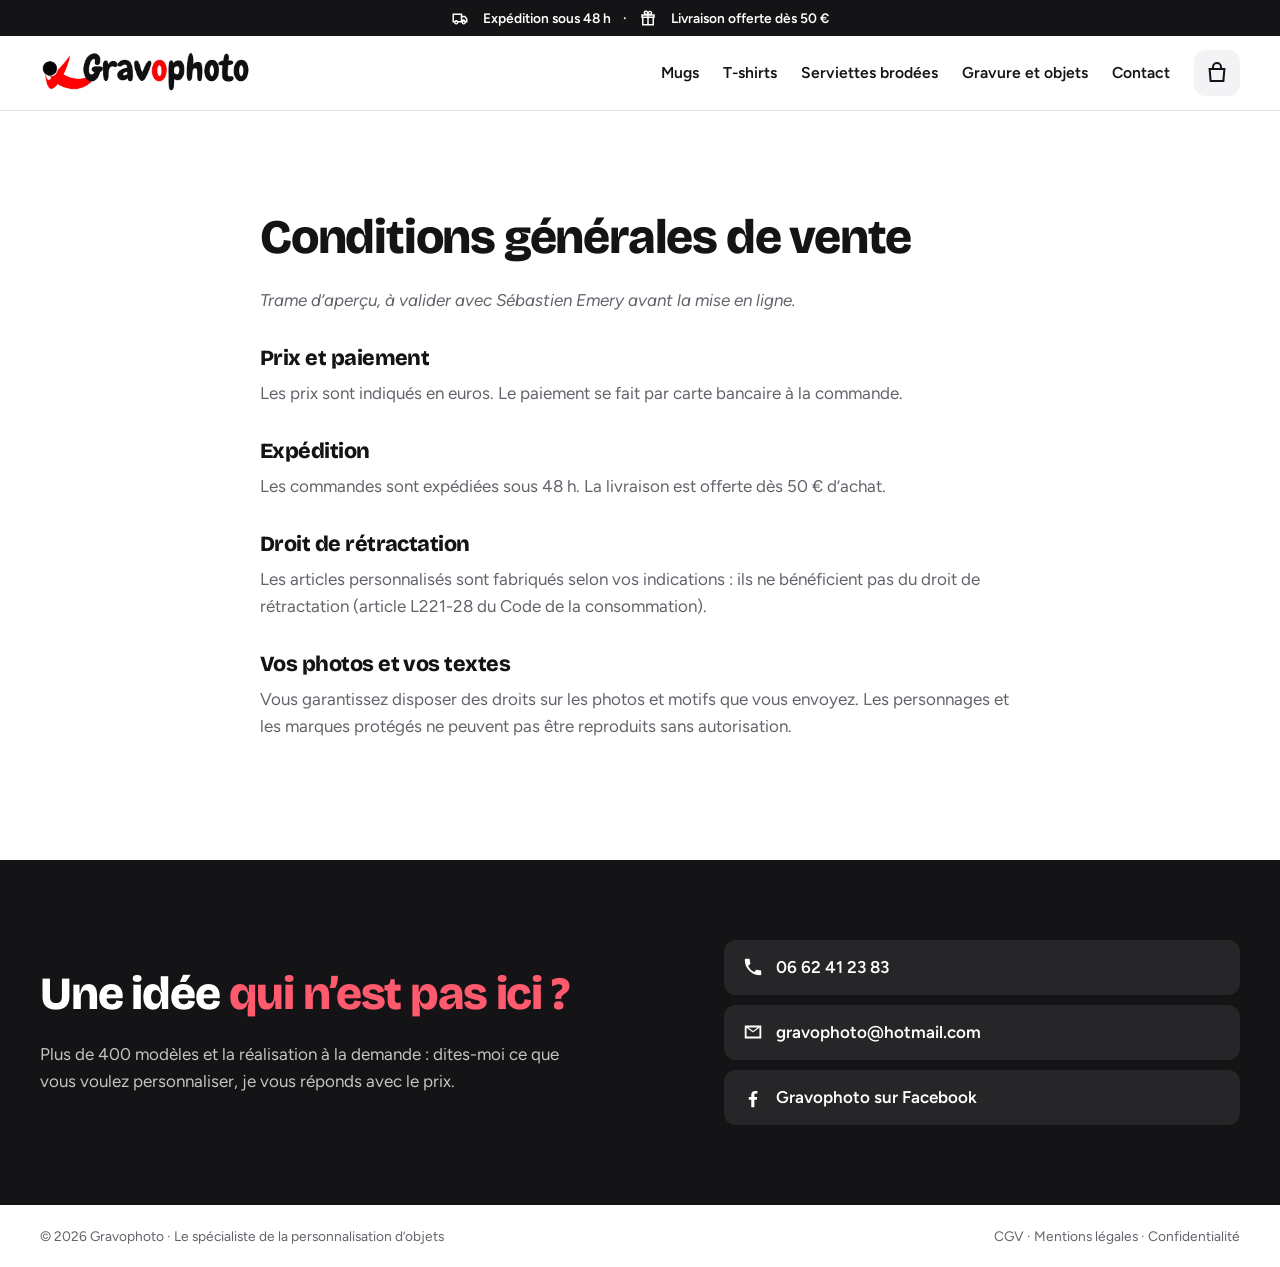
==== cgv/index.html @ f01e28ec "Aperçu boutique Gravophoto : personnalisation en direct et panier Co-Authored-By: Claude Opus 5.5 <n" ====
<!doctype html>
<html lang="fr">
<head>
<meta charset="utf-8">
<meta name="viewport" content="width=device-width,initial-scale=1">
<title>Conditions générales de vente — Gravophoto</title>
<meta name="description" content="Conditions générales de vente de Gravophoto.">
<meta name="robots" content="noindex,nofollow">
<link rel="canonical" href="https://shigyn.github.io/gravophoto/cgv/">
<meta property="og:type" content="website">
<meta property="og:locale" content="fr_FR">
<meta property="og:site_name" content="Gravophoto">
<meta property="og:title" content="Conditions générales de vente — Gravophoto">
<meta property="og:description" content="Conditions générales de vente de Gravophoto.">
<meta property="og:image" content="https://shigyn.github.io/gravophoto/photos/partage.jpg">
<meta name="theme-color" content="#ffffff">
<link rel="icon" href="data:image/svg+xml,%3Csvg xmlns='http://www.w3.org/2000/svg' viewBox='0 0 32 32'%3E%3Crect width='32' height='32' rx='8' fill='%23e30b2c'/%3E%3Ctext x='16' y='23' font-size='20' font-weight='700' text-anchor='middle' fill='%23fff' font-family='Arial'%3EG%3C/text%3E%3C/svg%3E">
<link rel="preconnect" href="https://fonts.googleapis.com">
<link rel="preconnect" href="https://fonts.gstatic.com" crossorigin>
<link href="https://fonts.googleapis.com/css2?family=Bricolage+Grotesque:opsz,wght@12..96,600;12..96,800&family=Figtree:wght@400;600;700&family=Pacifico&family=Baloo+2:wght@700&display=swap" rel="stylesheet">
<link rel="stylesheet" href="../assets/style.css?v=1">
<script type="application/ld+json">{"@context":"https://schema.org","@graph":[{"@type":"LocalBusiness","@id":"https://shigyn.github.io/gravophoto/#entreprise","name":"Gravophoto","description":"Cadeaux personnalisés avec votre photo ou votre prénom : mugs, t-shirts, serviettes brodées, gravure. Expédition sous 48 h partout en France.","slogan":"Le spécialiste de la personnalisation d’objets","url":"https://shigyn.github.io/gravophoto/","logo":"https://shigyn.github.io/gravophoto/photos/logo.webp","image":"https://shigyn.github.io/gravophoto/photos/partage.jpg","telephone":"+33662412383","email":"gravophoto@hotmail.com","address":{"@type":"PostalAddress","addressLocality":"Ambon","postalCode":"56190","addressRegion":"Bretagne","addressCountry":"FR"},"areaServed":{"@type":"Country","name":"France"},"sameAs":["https://www.facebook.com/gravophoto72"]}]}</script>
</head>
<body class="">
<a class="evitement" href="#contenu">Aller au contenu</a>

<p class="bandeau"><svg viewBox="0 0 24 24" aria-hidden="true"><path d="M2 6h13v3h4l3 4v5h-2.2a2.8 2.8 0 0 1-5.6 0H9.8a2.8 2.8 0 0 1-5.6 0H2zm2 2v8h.7a2.8 2.8 0 0 1 4.6 0H13V8zm11 3v3.2a2.8 2.8 0 0 1 4.3 1.8h.7v-2.3L18 11zM7 17a1 1 0 1 0 0 2 1 1 0 0 0 0-2zm10 0a1 1 0 1 0 0 2 1 1 0 0 0 0-2z"/></svg> Expédition sous 48 h <span aria-hidden="true">·</span> <svg viewBox="0 0 24 24" aria-hidden="true"><path d="M9 2a3 3 0 0 1 3 1.8A3 3 0 1 1 17.2 7H21v5h-1v10H4V12H3V7h3.8A3 3 0 0 1 9 2zm2 7H5v1h6zm2 0v1h6V9zm-2 3H6v8h5zm2 0v8h5v-8zM9 4a1 1 0 0 0 0 2h2a2 2 0 0 0-2-2zm6 0a2 2 0 0 0-2 2h2a1 1 0 0 0 0-2z"/></svg> Livraison offerte dès 50 €</p>
<header class="entete">
  <div class="entete-in">
    <a class="marque" href="../" aria-label="Gravophoto, accueil"><img src="../photos/logo.webp" alt="Gravophoto, cadeaux et personnalisation" width="640" height="127"></a>
    <nav class="nav" aria-label="Navigation principale">
      <a href="../mug-personnalise/">Mugs</a>
      <a href="../t-shirt-enfant-personnalise/">T-shirts</a>
      <a href="../serviette-brodee/">Serviettes brodées</a>
      <a href="../gravure-et-objets/">Gravure et objets</a>
      <a href="../#contact">Contact</a>
    </nav>
    <button class="bouton-panier" type="button" data-ouvrir-panier aria-label="Ouvrir le panier"><svg viewBox="0 0 24 24" aria-hidden="true"><path d="M7 7V6a5 5 0 0 1 10 0v1h3.5l-1.2 14H4.7L3.5 7zm2 0h6V6a3 3 0 0 0-6 0zM5.7 9l.9 10h10.8l.9-10z"/></svg><span class="compte" data-compte hidden>0</span></button>
    <button class="burger" type="button" aria-expanded="false" aria-controls="menu-mobile" aria-label="Ouvrir le menu"><span></span><span></span></button>
  </div>
  <div class="menu-mobile" id="menu-mobile" hidden>
    <a href="../mug-personnalise/">Mugs</a>
    <a href="../t-shirt-enfant-personnalise/">T-shirts</a>
    <a href="../serviette-brodee/">Serviettes brodées</a>
    <a href="../gravure-et-objets/">Gravure et objets</a>
    <a href="../#contact">Contact</a>
  </div>
</header>

<main id="contenu">
<section class="section"><div class="cadre etroit texte-riche"><h1>Conditions générales de vente</h1>
  <p><em>Trame d’aperçu, à valider avec Sébastien Emery avant la mise en ligne.</em></p>
  <h2>Prix et paiement</h2><p>Les prix sont indiqués en euros. Le paiement se fait par carte bancaire à la commande.</p>
  <h2>Expédition</h2><p>Les commandes sont expédiées sous 48 h. La livraison est offerte dès 50 € d’achat.</p>
  <h2>Droit de rétractation</h2><p>Les articles personnalisés sont fabriqués selon vos indications : ils ne bénéficient pas du droit de rétractation (article L221-28 du Code de la consommation).</p>
  <h2>Vos photos et vos textes</h2><p>Vous garantissez disposer des droits sur les photos et motifs que vous envoyez. Les personnages et les marques protégés ne peuvent pas être reproduits sans autorisation.</p></div></section>
</main>

<section class="contact" id="contact">
  <div class="cadre contact-in">
    <div>
      <h2>Une idée <em>qui n’est pas ici ?</em></h2>
      <p>Plus de 400 modèles et la réalisation à la demande : dites-moi ce que vous voulez personnaliser, je vous réponds avec le prix.</p>
    </div>
    <div class="contact-liens">
      <a href="tel:+33662412383"><svg viewBox="0 0 24 24" aria-hidden="true"><path d="M6.6 10.8a15 15 0 0 0 6.6 6.6l2.2-2.2c.3-.3.7-.4 1-.2 1.1.4 2.3.6 3.6.6.6 0 1 .4 1 1V20c0 .6-.4 1-1 1A17 17 0 0 1 3 4c0-.6.4-1 1-1h3.5c.6 0 1 .4 1 1 0 1.3.2 2.5.6 3.6.1.3 0 .7-.2 1z"/></svg> 06 62 41 23 83</a>
      <a href="mailto:gravophoto@hotmail.com"><svg viewBox="0 0 24 24" aria-hidden="true"><path d="M3 5h18v14H3zm2 2.4V17h14V7.4l-7 5.2zM6.9 7l5.1 3.8L17.1 7z"/></svg> gravophoto@hotmail.com</a>
      <a href="https://www.facebook.com/gravophoto72" target="_blank" rel="noopener"><svg viewBox="0 0 24 24" aria-hidden="true"><path d="M13.5 22v-8h2.7l.4-3.2h-3.1V8.8c0-.9.3-1.6 1.6-1.6h1.7V4.4c-.3 0-1.3-.1-2.5-.1-2.5 0-4.2 1.5-4.2 4.3v2.3H7.4V14h2.7v8z"/></svg> Gravophoto sur Facebook</a>
    </div>
  </div>
</section>

<footer class="pied">
  <div class="cadre pied-in">
    <span>© 2026 Gravophoto · Le spécialiste de la personnalisation d’objets</span>
    <span><a href="../cgv/">CGV</a> · <a href="../mentions-legales/">Mentions légales</a> · <a href="../confidentialite/">Confidentialité</a></span>
  </div>
</footer>

<div class="voile" data-voile hidden></div>
<aside class="tiroir" data-tiroir aria-label="Votre panier" aria-hidden="true" inert>
  <div class="tiroir-tete"><h2>Votre panier</h2><button type="button" class="fermer" data-fermer-panier aria-label="Fermer le panier">×</button></div>
  <div class="tiroir-corps" data-lignes></div>
  <div class="tiroir-pied">
    <div class="seuil" data-seuil><p data-seuil-texte></p><div class="seuil-barre"><span data-seuil-barre></span></div></div>
    <p class="total"><span>Total</span><b data-total>0 €</b></p>
    <button class="bouton bouton-rouge" type="button" data-payer>Payer par carte</button>
    <p class="note" data-note-paiement hidden>Ceci est un aperçu : le paiement par carte sera branché à la mise en ligne, rien n’est débité ni envoyé.</p>
  </div>
</aside>

<script>
  window.LOCWEB_CONFIG = {
    supabaseUrl: 'https://ibqawtgnucakzdldnitj.supabase.co',
    supabaseAnonKey: 'sb_publishable_rpLrUo4Cqnfl8zSohDqO0A_Q5Vkj2Hk',
    clientId: '',
    ga4Id: ''
  };
</script>
<script src="../mesure.js" defer></script>
<script src="../assets/site.js?v=1" defer></script>
</body>
</html>
---- assets/style.css ----
/* Gravophoto — LocWeb, 2026-11-02.
   Ses couleurs : le rouge et le noir de son logo, sur du blanc. La photo et le produit font le reste. */
:root {
  --encre: #141416;
  --rouge: #e30b2c;
  --rouge-fonce: #b90722;
  --gris: #62646b;
  --ligne: #e4e4e7;
  --fond-gris: #f3f3f5;
  --blanc: #fff;
  --rayon: 18px;
  --ombre: 0 18px 44px -24px rgba(20, 20, 22, .4);
  --t-titre: 'Bricolage Grotesque', 'Arial Narrow', sans-serif;
  --t-corps: 'Figtree', system-ui, sans-serif;
}

*, *::before, *::after { box-sizing: border-box; }
html { scroll-behavior: smooth; scroll-padding-top: 90px; }
body { margin: 0; background: var(--blanc); color: var(--encre); font: 400 17px/1.6 var(--t-corps); -webkit-font-smoothing: antialiased; }
img { display: block; max-width: 100%; height: auto; }
[hidden] { display: none !important; }
a { color: inherit; }
h1, h2 { font-family: var(--t-titre); font-weight: 800; line-height: 1.04; letter-spacing: -.025em; margin: 0 0 .5em; text-wrap: balance; }
h1 { font-size: clamp(2.5rem, 5.4vw, 4.4rem); }
h2 { font-size: clamp(1.9rem, 3.6vw, 2.9rem); }
h1 em, h2 em { font-style: normal; color: var(--rouge); }
p { margin: 0 0 1em; }
.cadre { width: min(1200px, 100% - 32px); margin-inline: auto; }
.etroit { width: min(760px, 100% - 32px); }
.evitement { position: absolute; left: -9999px; }
.evitement:focus { left: 16px; top: 16px; z-index: 99; background: var(--encre); color: #fff; padding: 8px 14px; border-radius: 8px; }
:focus-visible { outline: 2px solid var(--rouge); outline-offset: 2px; }
.invisible { position: absolute; width: 1px; height: 1px; overflow: hidden; clip-path: inset(50%); }
.surtitre { font-size: .8rem; font-weight: 700; letter-spacing: .12em; text-transform: uppercase; color: var(--rouge); margin-bottom: 14px; }
.chapo { font-size: 1.12rem; color: var(--gris); max-width: 52ch; }
.note { font-size: .86rem; color: var(--gris); margin: 0; }

/* ---------- boutons ---------- */
.bouton { display: inline-flex; align-items: center; justify-content: center; gap: 8px; min-height: 52px; padding: 12px 26px; border-radius: 12px; border: 2px solid transparent; font: 700 1rem var(--t-corps); text-decoration: none; cursor: pointer; transition: background-color .2s, color .2s, transform .2s; }
.bouton:hover { transform: translateY(-1px); }
.bouton svg { width: 21px; height: 21px; fill: currentColor; flex-shrink: 0; }
.bouton:disabled { opacity: .45; cursor: not-allowed; transform: none; }
.bouton-rouge { background: var(--rouge); color: #fff; }
.bouton-rouge:hover { background: var(--rouge-fonce); }
.bouton-ligne { border-color: var(--encre); }
.bouton-ligne:hover { background: var(--encre); color: #fff; }

/* ---------- en-tete ---------- */
.bandeau { display: flex; flex-wrap: wrap; align-items: center; justify-content: center; gap: 6px 12px; margin: 0; padding: 7px 16px; background: var(--encre); color: #fff; font-size: .86rem; font-weight: 600; }
.bandeau svg { width: 18px; height: 18px; fill: currentColor; vertical-align: -4px; margin-right: 2px; }
.entete { position: sticky; top: 0; z-index: 30; background: rgba(255, 255, 255, .94); backdrop-filter: blur(10px); border-bottom: 1px solid var(--ligne); }
.entete-in { display: flex; align-items: center; gap: 24px; width: min(1200px, 100% - 32px); margin-inline: auto; min-height: 74px; }
.marque img { width: 210px; height: auto; }
.nav { display: flex; gap: 24px; margin-left: auto; }
.nav a { white-space: nowrap; text-decoration: none; font-weight: 600; font-size: .98rem; }
.nav a:hover { color: var(--rouge); }
.bouton-panier { position: relative; width: 46px; height: 46px; display: grid; place-items: center; border: 0; border-radius: 12px; background: var(--fond-gris); cursor: pointer; }
.bouton-panier:hover { background: var(--ligne); }
.bouton-panier svg { width: 24px; height: 24px; fill: var(--encre); }
.compte { position: absolute; top: -5px; right: -5px; min-width: 21px; height: 21px; padding: 0 5px; border-radius: 999px; background: var(--rouge); color: #fff; font-size: .76rem; font-weight: 700; line-height: 21px; text-align: center; }
.burger { display: none; width: 44px; height: 44px; border: 0; background: none; cursor: pointer; position: relative; }
.burger span { position: absolute; left: 10px; right: 10px; height: 2px; background: var(--encre); border-radius: 2px; transition: transform .25s; }
.burger span:first-child { top: 17px; } .burger span:last-child { top: 26px; }
.burger[aria-expanded="true"] span:first-child { transform: translateY(4.5px) rotate(45deg); }
.burger[aria-expanded="true"] span:last-child { transform: translateY(-4.5px) rotate(-45deg); }
.menu-mobile { display: grid; padding: 4px 16px 16px; border-top: 1px solid var(--ligne); }
.menu-mobile a { padding: 13px 4px; text-decoration: none; font-weight: 600; border-bottom: 1px solid var(--ligne); }
@media (max-width: 980px) {
  .nav { display: none; }
  .bouton-panier { margin-left: auto; }
  .burger { display: block; margin-left: -12px; }
  .marque img { width: 170px; }
}

/* ---------- hero : le produit, en direct ---------- */
.hero { padding: clamp(28px, 5vw, 64px) 0 clamp(48px, 7vw, 88px); }
.hero-in { display: grid; grid-template-columns: 1fr 1fr; gap: clamp(28px, 5vw, 72px); align-items: center; }
.hero .reglages { margin-top: 26px; max-width: 480px; }
@media (max-width: 900px) {
  .hero-in { grid-template-columns: 1fr; }
  /* Sur telephone, le mug s'intercale : on voit le prenom changer pendant qu'on le tape. */
  .hero-texte { display: contents; }
  .hero .surtitre, .hero h1, .hero .chapo { order: 1; margin-bottom: 0; }
  .hero .apercu { order: 2; }
  .hero .reglages { order: 3; margin-top: 0; max-width: none; }
  .hero-in { row-gap: 14px; }
}

/* Les apercus : la zone imprimable, en pourcentage de la photo. */
.apercu { position: relative; margin: 0; overflow: hidden; border-radius: var(--rayon); container-type: inline-size; background: var(--fond-gris); }
.apercu > img { width: 100%; height: auto; }
.zone { position: absolute; display: grid; place-items: center; overflow: hidden; mix-blend-mode: multiply; }
.zone-photo { position: absolute; inset: 0; width: 100%; height: 100%; object-fit: cover; }
.zone-texte { position: relative; white-space: nowrap; color: var(--encre); font-family: 'Pacifico', cursive; line-height: 1.2; }
[data-ecriture="baton"] .zone-texte { font-family: 'Baloo 2', var(--t-corps); font-weight: 700; }
[data-avec-photo] .zone { place-items: end center; }
[data-avec-photo] .zone-texte { color: #fff; text-shadow: 0 1px 6px rgba(0, 0, 0, .55); padding-bottom: 2%; }
[data-avec-photo] .zone { mix-blend-mode: normal; }
.apercu-mug .zone { left: 29.5%; right: 24%; top: 44.4%; bottom: 14%; }
.apercu-mug[data-avec-photo] .zone::after { content: ''; position: absolute; inset: 0; background: linear-gradient(90deg, rgba(20, 20, 22, .28), transparent 22%, transparent 76%, rgba(20, 20, 22, .14)); }
.apercu-mug .zone-texte { font-size: 11cqw; }
.apercu-tshirt .zone { left: 36%; right: 38%; top: 34%; bottom: 36%; }
.apercu-tshirt .zone-texte { font-size: 6.4cqw; }

/* La serviette n'a pas de photo vierge : dessinee, pour que le coloris change. */
.apercu-serviette { aspect-ratio: 1; display: grid; place-items: center; --tissu: #27a3dc; }
.serviette { position: relative; width: 74%; aspect-ratio: 1.15; border-radius: 14px; background: var(--tissu); box-shadow: var(--ombre); transition: background-color .3s; }
.serviette-pli { position: absolute; inset: auto 0 0; height: 24%; border-radius: 0 0 14px 14px; background: rgba(0, 0, 0, .1); border-top: 2px solid rgba(255, 255, 255, .25); }
.serviette::before { content: ''; position: absolute; inset: 0; border-radius: inherit; background: repeating-linear-gradient(0deg, rgba(255, 255, 255, .07) 0 2px, transparent 2px 5px), repeating-linear-gradient(90deg, rgba(0, 0, 0, .05) 0 2px, transparent 2px 5px); }
.serviette-face { position: absolute; inset: 10% 6% 24%; display: grid; place-items: center; overflow: hidden; }
.apercu-serviette .zone-texte { font-size: 10.5cqw; color: #fff; text-shadow: 0 1.5px 0 rgba(0, 0, 0, .3); }

/* ---------- reglages ---------- */
.reglages { display: grid; gap: 16px; }
.champ { display: grid; gap: 6px; }
.champ > span, .choix legend, .pastilles legend { font-size: .86rem; font-weight: 700; padding: 0; }
.champ input, .champ select { width: 100%; min-height: 52px; padding: 12px 14px; border: 1.5px solid var(--ligne); border-radius: 12px; background: var(--blanc); font: 400 1.05rem var(--t-corps); color: var(--encre); }
.champ input:focus, .champ select:focus { outline: none; border-color: var(--rouge); }
.depot { display: flex; align-items: center; gap: 10px; min-height: 52px; padding: 10px 14px; border: 1.5px dashed var(--encre); border-radius: 12px; font-weight: 600; cursor: pointer; transition: background-color .2s; }
.depot:hover { background: var(--fond-gris); }
.depot:focus-within { outline: 2px solid var(--rouge); outline-offset: 2px; }
.depot input { position: absolute; opacity: 0; width: 1px; height: 1px; }
.depot svg { width: 22px; height: 22px; fill: var(--rouge); flex-shrink: 0; }
.depot span { overflow: hidden; text-overflow: ellipsis; white-space: nowrap; }
.choix, .pastilles { border: 0; margin: 0; padding: 0; }
.choix { display: grid; gap: 8px; }
.choix legend, .pastilles legend { margin-bottom: 8px; }
.choix-ligne { display: flex; align-items: center; gap: 10px; padding: 12px 14px; border: 1.5px solid var(--ligne); border-radius: 12px; cursor: pointer; font-weight: 600; }
.choix-ligne b { margin-left: auto; font-variant-numeric: tabular-nums; }
.choix-ligne input { accent-color: var(--rouge); width: 18px; height: 18px; margin: 0; }
.choix-ligne:has(input:checked) { border-color: var(--encre); box-shadow: 0 0 0 1px var(--encre); }
.pastilles { display: flex; flex-wrap: wrap; gap: 8px; }
.pastilles legend { width: 100%; }
.pastille { position: relative; cursor: pointer; }
.pastille input, .pastille-texte input { position: absolute; opacity: 0; }
.pastille span { display: block; width: 36px; height: 36px; border-radius: 50%; box-shadow: inset 0 0 0 1px rgba(0, 0, 0, .15); }
.pastille:has(input:checked) span { outline: 2px solid var(--encre); outline-offset: 2px; }
.pastille:has(input:focus-visible) span, .pastille-texte:has(input:focus-visible) { outline: 2px solid var(--rouge); outline-offset: 3px; }
.pastille-texte { position: relative; padding: 7px 16px; border: 1.5px solid var(--ligne); border-radius: 10px; cursor: pointer; }
.pastille-texte:has(input:checked) { border-color: var(--encre); box-shadow: 0 0 0 1px var(--encre); }
.e-main { font: 400 1.05rem 'Pacifico', cursive; }
.e-baton { font: 700 1.05rem 'Baloo 2', var(--t-corps); }
.achat { display: flex; align-items: center; gap: 18px; }
.achat .bouton { flex: 1; }
.achat-prix { margin: 0; font: 800 2rem/1 var(--t-titre); font-variant-numeric: tabular-nums; white-space: nowrap; }

/* ---------- sections ---------- */
.section { padding: clamp(56px, 8vw, 104px) 0; }
.section-gris { background: var(--fond-gris); }
.section-fiche { padding-top: clamp(28px, 4vw, 56px); }
.rayons { display: grid; grid-template-columns: repeat(3, 1fr); gap: clamp(14px, 2vw, 24px); margin-top: 32px; }
.rayon { display: grid; grid-template-columns: 1fr auto; gap: 2px 12px; align-items: baseline; text-decoration: none; }
.rayon figure { grid-column: 1 / -1; margin: 0 0 10px; aspect-ratio: 4 / 3; overflow: hidden; border-radius: var(--rayon); background: var(--fond-gris); }
.rayon img { width: 100%; height: 100%; object-fit: cover; transition: transform .6s cubic-bezier(.2, .7, .2, 1); }
.rayon:hover img { transform: scale(1.04); }
.rayon-nom { font: 800 1.2rem/1.2 var(--t-titre); }
.rayon:hover .rayon-nom { color: var(--rouge); }
.rayon-prix { color: var(--gris); font-weight: 600; font-size: .95rem; white-space: nowrap; }
@media (max-width: 760px) { .rayons { grid-template-columns: 1fr 1fr; } .rayon { grid-template-columns: 1fr; } }

.etapes-bloc { display: grid; grid-template-columns: .9fr 1fr; gap: clamp(28px, 6vw, 88px); align-items: center; }
.etapes-photo { margin: 0; aspect-ratio: 4 / 3; overflow: hidden; border-radius: var(--rayon); }
.etapes-photo img { width: 100%; height: 100%; object-fit: cover; }
.etapes { list-style: none; counter-reset: e; margin: 24px 0 0; padding: 0; display: grid; gap: 20px; }
.etapes li { counter-increment: e; display: grid; grid-template-columns: 44px 1fr; column-gap: 14px; }
.etapes li::before { content: counter(e); grid-row: span 2; width: 44px; height: 44px; border-radius: 50%; display: grid; place-items: center; background: var(--rouge); color: #fff; font: 800 1.15rem var(--t-titre); }
.etapes b { font: 800 1.2rem/1.3 var(--t-titre); }
.etapes span { color: var(--gris); }
@media (max-width: 820px) { .etapes-bloc { grid-template-columns: 1fr; } }

/* ---------- fiche produit ---------- */
.fiche-in { display: grid; grid-template-columns: 1.05fr 1fr; gap: clamp(28px, 5vw, 72px); align-items: start; }
.fiche-in > .apercu { position: sticky; top: 92px; }
.fiche-texte .reglages { margin-top: 22px; }
.points { margin: 26px 0 0; padding: 20px 0 0 20px; border-top: 1px solid var(--ligne); color: var(--gris); display: grid; gap: 6px; }
.points li::marker { color: var(--rouge); }
@media (max-width: 860px) { .fiche-in { grid-template-columns: 1fr; } .fiche-in > .apercu { position: static; } }

/* ---------- gravure et objets ---------- */
.objets { display: grid; grid-template-columns: repeat(auto-fill, minmax(min(300px, 100%), 1fr)); gap: 28px 24px; margin-top: 32px; }
.objet figure { margin: 0 0 14px; aspect-ratio: 4 / 3; overflow: hidden; border-radius: var(--rayon); }
.objet img { width: 100%; height: 100%; object-fit: cover; }
.objet h2 { font-size: 1.35rem; margin-bottom: 4px; }
.objet p { color: var(--gris); margin-bottom: 14px; }
.objet .bouton { min-height: 46px; padding: 8px 20px; }
.aussi { margin-top: 56px; }
.aussi h2 { font-size: 1.35rem; }
.aussi-liste { display: flex; flex-wrap: wrap; gap: 10px; }
.aussi-liste a { padding: 9px 16px; border: 1.5px solid var(--ligne); border-radius: 10px; text-decoration: none; font-weight: 600; font-size: .95rem; }
.aussi-liste a:hover { border-color: var(--encre); }

/* ---------- contact et pied ---------- */
.contact { background: var(--encre); color: #fff; padding: clamp(48px, 7vw, 80px) 0; }
.contact-in { display: grid; grid-template-columns: 1.2fr 1fr; gap: clamp(24px, 5vw, 64px); align-items: center; }
.contact h2 em { color: #ff5a6e; }
.contact p { color: rgba(255, 255, 255, .75); max-width: 50ch; margin: 0; }
.contact-liens { display: grid; gap: 10px; }
.contact-liens a { display: flex; align-items: center; gap: 12px; padding: 14px 18px; border-radius: 12px; background: rgba(255, 255, 255, .08); text-decoration: none; font-weight: 600; overflow-wrap: anywhere; transition: background-color .2s; }
.contact-liens a:hover { background: rgba(255, 255, 255, .16); }
.contact-liens svg { width: 22px; height: 22px; fill: currentColor; flex-shrink: 0; }
@media (max-width: 760px) { .contact-in { grid-template-columns: 1fr; } }
.pied { padding: 20px 0; font-size: .86rem; color: var(--gris); }
.pied-in { display: flex; flex-wrap: wrap; justify-content: space-between; gap: 10px; }
.pied a { text-decoration: none; }
.pied a:hover { color: var(--encre); }

/* ---------- le panier ---------- */
.voile { position: fixed; inset: 0; z-index: 40; background: rgba(20, 20, 22, .5); }
.tiroir { position: fixed; top: 0; right: 0; bottom: 0; z-index: 50; width: min(430px, 100%); display: flex; flex-direction: column; background: var(--blanc); transform: translateX(100%); visibility: hidden; transition: transform .3s cubic-bezier(.2, .7, .2, 1), visibility .3s; }
.tiroir[data-ouvert] { transform: none; visibility: visible; }
.tiroir-tete { display: flex; align-items: center; justify-content: space-between; padding: 16px 20px; border-bottom: 1px solid var(--ligne); }
.tiroir-tete h2 { font-size: 1.4rem; margin: 0; }
.fermer { width: 42px; height: 42px; border: 0; border-radius: 50%; background: var(--fond-gris); font-size: 1.5rem; line-height: 1; cursor: pointer; }
.tiroir-corps { flex: 1; overflow-y: auto; padding: 4px 20px; }
.vide { color: var(--gris); padding: 24px 0; }
.ligne { display: flex; gap: 12px; padding: 16px 0; border-bottom: 1px solid var(--ligne); }
.ligne img { width: 56px; height: 56px; border-radius: 10px; object-fit: cover; flex-shrink: 0; }
.ligne-texte { flex: 1; min-width: 0; display: grid; gap: 2px; }
.ligne-texte > span { color: var(--gris); font-size: .88rem; overflow-wrap: anywhere; }
.ligne-prix { white-space: nowrap; font-variant-numeric: tabular-nums; }
.ligne-qte { display: inline-flex; align-items: center; gap: 12px; margin-top: 6px; }
.ligne-qte button { width: 32px; height: 32px; border: 1.5px solid var(--ligne); border-radius: 8px; background: var(--blanc); font-size: 1.05rem; cursor: pointer; }
.tiroir-pied { display: grid; gap: 12px; padding: 16px 20px 20px; border-top: 1px solid var(--ligne); }
.seuil p { margin: 0 0 6px; font-size: .9rem; font-weight: 600; }
.seuil-barre { height: 6px; border-radius: 999px; background: var(--fond-gris); overflow: hidden; }
.seuil-barre span { display: block; height: 100%; width: 0; background: var(--rouge); transition: width .3s; }
.total { display: flex; justify-content: space-between; align-items: baseline; margin: 0; font-weight: 600; }
.total b { font: 800 1.6rem var(--t-titre); font-variant-numeric: tabular-nums; }

/* ---------- pages de texte ---------- */
.texte-riche h1 { font-size: clamp(2.1rem, 5vw, 3rem); }
.texte-riche h2 { font-size: 1.35rem; margin-top: 1.5em; }
.texte-riche p { color: var(--gris); }

@media (prefers-reduced-motion: reduce) {
  html { scroll-behavior: auto; }
  *, *::before, *::after { transition: none !important; }
}
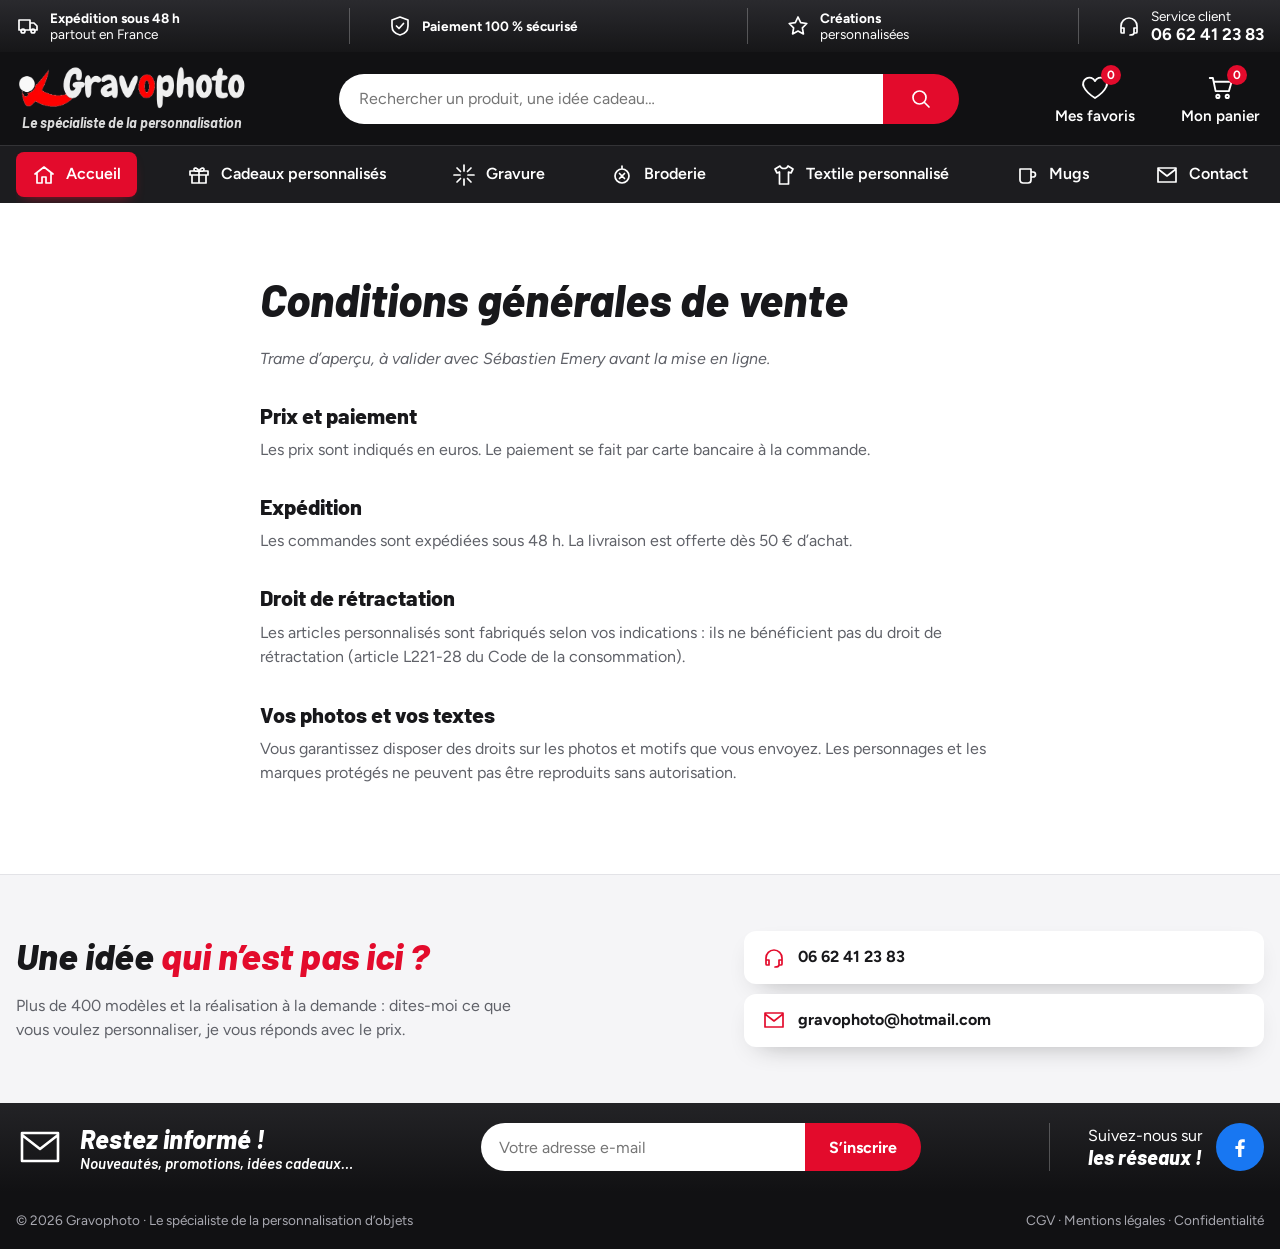
==== commit b2cfd781: "Apercu refait dans le style des maquettes de Sebastien : en-tete noir et rouge, carrousel, categorie" ====
--- a/cgv/index.html
+++ b/cgv/index.html
@@ -13,39 +13,50 @@
 <meta property="og:title" content="Conditions générales de vente — Gravophoto">
 <meta property="og:description" content="Conditions générales de vente de Gravophoto.">
 <meta property="og:image" content="https://shigyn.github.io/gravophoto/photos/partage.jpg">
-<meta name="theme-color" content="#ffffff">
+<meta name="theme-color" content="#111113">
 <link rel="icon" href="data:image/svg+xml,%3Csvg xmlns='http://www.w3.org/2000/svg' viewBox='0 0 32 32'%3E%3Crect width='32' height='32' rx='8' fill='%23e30b2c'/%3E%3Ctext x='16' y='23' font-size='20' font-weight='700' text-anchor='middle' fill='%23fff' font-family='Arial'%3EG%3C/text%3E%3C/svg%3E">
 <link rel="preconnect" href="https://fonts.googleapis.com">
 <link rel="preconnect" href="https://fonts.gstatic.com" crossorigin>
-<link href="https://fonts.googleapis.com/css2?family=Bricolage+Grotesque:opsz,wght@12..96,600;12..96,800&family=Figtree:wght@400;600;700&family=Pacifico&family=Baloo+2:wght@700&display=swap" rel="stylesheet">
-<link rel="stylesheet" href="../assets/style.css?v=1">
-<script type="application/ld+json">{"@context":"https://schema.org","@graph":[{"@type":"LocalBusiness","@id":"https://shigyn.github.io/gravophoto/#entreprise","name":"Gravophoto","description":"Cadeaux personnalisés avec votre photo ou votre prénom : mugs, t-shirts, serviettes brodées, gravure. Expédition sous 48 h partout en France.","slogan":"Le spécialiste de la personnalisation d’objets","url":"https://shigyn.github.io/gravophoto/","logo":"https://shigyn.github.io/gravophoto/photos/logo.webp","image":"https://shigyn.github.io/gravophoto/photos/partage.jpg","telephone":"+33662412383","email":"gravophoto@hotmail.com","address":{"@type":"PostalAddress","addressLocality":"Ambon","postalCode":"56190","addressRegion":"Bretagne","addressCountry":"FR"},"areaServed":{"@type":"Country","name":"France"},"sameAs":["https://www.facebook.com/gravophoto72"]}]}</script>
+<link href="https://fonts.googleapis.com/css2?family=Barlow:ital,wght@0,600;0,700;0,800;1,700;1,800&family=Figtree:wght@400;600;700&family=Pacifico&family=Baloo+2:wght@700&display=swap" rel="stylesheet">
+<link rel="stylesheet" href="../assets/style.css?v=4">
+<script type="application/ld+json">{"@context":"https://schema.org","@graph":[{"@type":"LocalBusiness","@id":"https://shigyn.github.io/gravophoto/#entreprise","name":"Gravophoto","description":"Cadeaux personnalisés avec votre photo ou votre prénom : mugs, t-shirts, broderie, gravure sur verre, bois, couteaux et miroirs. Expédition sous 48 h partout en France.","slogan":"Le spécialiste de la personnalisation d’objets","url":"https://shigyn.github.io/gravophoto/","logo":"https://shigyn.github.io/gravophoto/photos/logo.webp","image":"https://shigyn.github.io/gravophoto/photos/partage.jpg","telephone":"+33662412383","email":"gravophoto@hotmail.com","address":{"@type":"PostalAddress","addressLocality":"Ambon","postalCode":"56190","addressRegion":"Bretagne","addressCountry":"FR"},"areaServed":{"@type":"Country","name":"France"},"sameAs":["https://www.facebook.com/gravophoto72"]}]}</script>
 </head>
-<body class="">
+<body class="" data-racine="../">
 <a class="evitement" href="#contenu">Aller au contenu</a>
 
-<p class="bandeau"><svg viewBox="0 0 24 24" aria-hidden="true"><path d="M2 6h13v3h4l3 4v5h-2.2a2.8 2.8 0 0 1-5.6 0H9.8a2.8 2.8 0 0 1-5.6 0H2zm2 2v8h.7a2.8 2.8 0 0 1 4.6 0H13V8zm11 3v3.2a2.8 2.8 0 0 1 4.3 1.8h.7v-2.3L18 11zM7 17a1 1 0 1 0 0 2 1 1 0 0 0 0-2zm10 0a1 1 0 1 0 0 2 1 1 0 0 0 0-2z"/></svg> Expédition sous 48 h <span aria-hidden="true">·</span> <svg viewBox="0 0 24 24" aria-hidden="true"><path d="M9 2a3 3 0 0 1 3 1.8A3 3 0 1 1 17.2 7H21v5h-1v10H4V12H3V7h3.8A3 3 0 0 1 9 2zm2 7H5v1h6zm2 0v1h6V9zm-2 3H6v8h5zm2 0v8h5v-8zM9 4a1 1 0 0 0 0 2h2a2 2 0 0 0-2-2zm6 0a2 2 0 0 0-2 2h2a1 1 0 0 0 0-2z"/></svg> Livraison offerte dès 50 €</p>
+<div class="infos">
+  <div class="cadre infos-in">
+    <p class="info"><svg viewBox="0 0 24 24" aria-hidden="true" class="ico"><path d="M3 6h11v10H3zM14 9h4l3 3v4h-7M7 19a2 2 0 1 0 0-4 2 2 0 0 0 0 4zM17 19a2 2 0 1 0 0-4 2 2 0 0 0 0 4z"/></svg><span><b>Expédition sous 48 h</b>partout en France</span></p>
+    <p class="info"><svg viewBox="0 0 24 24" aria-hidden="true" class="ico"><path d="M12 3l8 3v6c0 5-3.5 8-8 9-4.5-1-8-4-8-9V6zM8.5 12l2.5 2.5 4.5-5"/></svg><span><b>Paiement 100 % sécurisé</b></span></p>
+    <p class="info"><svg viewBox="0 0 24 24" aria-hidden="true" class="ico"><path d="M12 3l2.7 5.6 6.1.9-4.4 4.3 1 6.1L12 17l-5.4 2.9 1-6.1L3.2 9.5l6.1-.9z"/></svg><span><b>Créations</b>personnalisées</span></p>
+    <a class="info info-tel" href="tel:+33662412383"><svg viewBox="0 0 24 24" aria-hidden="true" class="ico"><path d="M4 15v-3a8 8 0 0 1 16 0v3M4 14h3v5H5a1 1 0 0 1-1-1zM20 14h-3v5h2a1 1 0 0 0 1-1zM17 19c0 1.5-2 2-4 2"/></svg><span>Service client<b>06 62 41 23 83</b></span></a>
+  </div>
+</div>
 <header class="entete">
-  <div class="entete-in">
-    <a class="marque" href="../" aria-label="Gravophoto, accueil"><img src="../photos/logo.webp" alt="Gravophoto, cadeaux et personnalisation" width="640" height="127"></a>
-    <nav class="nav" aria-label="Navigation principale">
-      <a href="../mug-personnalise/">Mugs</a>
-      <a href="../t-shirt-enfant-personnalise/">T-shirts</a>
-      <a href="../serviette-brodee/">Serviettes brodées</a>
-      <a href="../gravure-et-objets/">Gravure et objets</a>
-      <a href="../#contact">Contact</a>
-    </nav>
-    <button class="bouton-panier" type="button" data-ouvrir-panier aria-label="Ouvrir le panier"><svg viewBox="0 0 24 24" aria-hidden="true"><path d="M7 7V6a5 5 0 0 1 10 0v1h3.5l-1.2 14H4.7L3.5 7zm2 0h6V6a3 3 0 0 0-6 0zM5.7 9l.9 10h10.8l.9-10z"/></svg><span class="compte" data-compte hidden>0</span></button>
-    <button class="burger" type="button" aria-expanded="false" aria-controls="menu-mobile" aria-label="Ouvrir le menu"><span></span><span></span></button>
-  </div>
-  <div class="menu-mobile" id="menu-mobile" hidden>
-    <a href="../mug-personnalise/">Mugs</a>
-    <a href="../t-shirt-enfant-personnalise/">T-shirts</a>
-    <a href="../serviette-brodee/">Serviettes brodées</a>
-    <a href="../gravure-et-objets/">Gravure et objets</a>
-    <a href="../#contact">Contact</a>
+  <div class="cadre entete-in">
+    <a class="marque" href="../" aria-label="Gravophoto, accueil"><img src="../photos/logo-blanc.webp" alt="Gravophoto" width="640" height="127"><span>Le spécialiste de la personnalisation</span></a>
+    <form class="recherche" role="search" data-recherche>
+      <input type="search" name="q" placeholder="Rechercher un produit, une idée cadeau…" aria-label="Rechercher un produit ou une idée cadeau" autocomplete="off">
+      <button type="submit" aria-label="Rechercher"><svg viewBox="0 0 24 24" aria-hidden="true" class="ico"><path d="M10.5 17a6.5 6.5 0 1 0 0-13 6.5 6.5 0 0 0 0 13zM15.5 15.5L20 20"/></svg></button>
+      <ul class="resultats" data-resultats hidden></ul>
+    </form>
+    <div class="actions">
+      <button type="button" class="action" data-ouvrir="favoris"><svg viewBox="0 0 24 24" aria-hidden="true" class="ico"><path d="M12 20s-7-4.4-9-9A4.8 4.8 0 0 1 12 6.5 4.8 4.8 0 0 1 21 11c-2 4.6-9 9-9 9z"/></svg><span class="action-nom">Mes favoris</span><span class="compte" data-compte-favoris>0</span></button>
+      <button type="button" class="action" data-ouvrir="panier"><svg viewBox="0 0 24 24" aria-hidden="true" class="ico"><path d="M3 4h2.5l2.2 10.5h10.6L20.5 7H6.3M9.5 20a1.3 1.3 0 1 0 0-2.6 1.3 1.3 0 0 0 0 2.6zM17 20a1.3 1.3 0 1 0 0-2.6 1.3 1.3 0 0 0 0 2.6z"/></svg><span class="action-nom">Mon panier</span><span class="compte" data-compte-panier>0</span></button>
+    </div>
   </div>
 </header>
+<nav class="nav" aria-label="Navigation principale">
+  <div class="cadre nav-in">
+    <a href="../" class="actif" aria-current="page"><svg viewBox="0 0 24 24" aria-hidden="true" class="ico"><path d="M3 11l9-7 9 7M5 9.5V20h5v-6h4v6h5V9.5"/></svg>Accueil</a>
+    <a href="../#categories"><svg viewBox="0 0 24 24" aria-hidden="true" class="ico"><path d="M3 8h18v4H3zM5 12v8h14v-8M12 8v12M12 8c-1.5-3-5-4-5-1.5S10 8 12 8zm0 0c1.5-3 5-4 5-1.5S14 8 12 8z"/></svg>Cadeaux personnalisés</a>
+    <a href="../gravure-et-objets/"><svg viewBox="0 0 24 24" aria-hidden="true" class="ico"><path d="M12 2v6M12 16v6M2 12h6M16 12h6M5 5l3.5 3.5M15.5 15.5L19 19M19 5l-3.5 3.5M8.5 15.5L5 19"/></svg>Gravure</a>
+    <a href="../serviette-brodee/"><svg viewBox="0 0 24 24" aria-hidden="true" class="ico"><path d="M12 20a7 7 0 1 0 0-14 7 7 0 0 0 0 14zM12 3v3M9.5 10.5l5 5M14.5 10.5l-5 5"/></svg>Broderie</a>
+    <a href="../t-shirt-enfant-personnalise/"><svg viewBox="0 0 24 24" aria-hidden="true" class="ico"><path d="M8 3L3 6l2 4 2.5-1V21h9V9l2.5 1 2-4-5-3c-.5 1.5-2 2.5-4 2.5S8.5 4.5 8 3z"/></svg>Textile personnalisé</a>
+    <a href="../mug-personnalise/"><svg viewBox="0 0 24 24" aria-hidden="true" class="ico"><path d="M5 6h11v11a3 3 0 0 1-3 3H8a3 3 0 0 1-3-3zM16 9h2a2.5 2.5 0 0 1 0 5h-2"/></svg>Mugs</a>
+    <a href="../#contact"><svg viewBox="0 0 24 24" aria-hidden="true" class="ico"><path d="M3 5h18v14H3zM3 6l9 7 9-7"/></svg>Contact</a>
+  </div>
+</nav>
 
 <main id="contenu">
 <section class="section"><div class="cadre etroit texte-riche"><h1>Conditions générales de vente</h1>
@@ -63,10 +74,21 @@
       <p>Plus de 400 modèles et la réalisation à la demande : dites-moi ce que vous voulez personnaliser, je vous réponds avec le prix.</p>
     </div>
     <div class="contact-liens">
-      <a href="tel:+33662412383"><svg viewBox="0 0 24 24" aria-hidden="true"><path d="M6.6 10.8a15 15 0 0 0 6.6 6.6l2.2-2.2c.3-.3.7-.4 1-.2 1.1.4 2.3.6 3.6.6.6 0 1 .4 1 1V20c0 .6-.4 1-1 1A17 17 0 0 1 3 4c0-.6.4-1 1-1h3.5c.6 0 1 .4 1 1 0 1.3.2 2.5.6 3.6.1.3 0 .7-.2 1z"/></svg> 06 62 41 23 83</a>
-      <a href="mailto:gravophoto@hotmail.com"><svg viewBox="0 0 24 24" aria-hidden="true"><path d="M3 5h18v14H3zm2 2.4V17h14V7.4l-7 5.2zM6.9 7l5.1 3.8L17.1 7z"/></svg> gravophoto@hotmail.com</a>
-      <a href="https://www.facebook.com/gravophoto72" target="_blank" rel="noopener"><svg viewBox="0 0 24 24" aria-hidden="true"><path d="M13.5 22v-8h2.7l.4-3.2h-3.1V8.8c0-.9.3-1.6 1.6-1.6h1.7V4.4c-.3 0-1.3-.1-2.5-.1-2.5 0-4.2 1.5-4.2 4.3v2.3H7.4V14h2.7v8z"/></svg> Gravophoto sur Facebook</a>
+      <a href="tel:+33662412383"><svg viewBox="0 0 24 24" aria-hidden="true" class="ico"><path d="M4 15v-3a8 8 0 0 1 16 0v3M4 14h3v5H5a1 1 0 0 1-1-1zM20 14h-3v5h2a1 1 0 0 0 1-1zM17 19c0 1.5-2 2-4 2"/></svg> 06 62 41 23 83</a>
+      <a href="mailto:gravophoto@hotmail.com"><svg viewBox="0 0 24 24" aria-hidden="true" class="ico"><path d="M3 5h18v14H3zM3 6l9 7 9-7"/></svg> gravophoto@hotmail.com</a>
     </div>
+  </div>
+</section>
+
+<section class="lettre">
+  <div class="cadre lettre-in">
+    <div class="lettre-titre"><svg viewBox="0 0 24 24" aria-hidden="true" class="ico"><path d="M3 5h18v14H3zM3 6l9 7 9-7"/></svg><p><b>Restez informé !</b>Nouveautés, promotions, idées cadeaux…</p></div>
+    <form class="lettre-form" data-lettre>
+      <input type="email" name="email" placeholder="Votre adresse e-mail" aria-label="Votre adresse e-mail" required autocomplete="email">
+      <button type="submit">S’inscrire</button>
+      <p class="lettre-note" data-lettre-note hidden>Merci ! Ceci est un aperçu : l’inscription sera branchée à la mise en ligne.</p>
+    </form>
+    <div class="reseaux"><p>Suivez-nous sur<b>les réseaux !</b></p><a href="https://www.facebook.com/gravophoto72" target="_blank" rel="noopener" aria-label="Gravophoto sur Facebook"><svg viewBox="0 0 24 24" aria-hidden="true" class="ico-plein"><path d="M13.5 22v-8h2.7l.4-3.2h-3.1V8.8c0-.9.3-1.6 1.6-1.6h1.7V4.4c-.3 0-1.3-.1-2.5-.1-2.5 0-4.2 1.5-4.2 4.3v2.3H7.4V14h2.7v8z"/></svg></a></div>
   </div>
 </section>
 
@@ -78,17 +100,22 @@
 </footer>
 
 <div class="voile" data-voile hidden></div>
-<aside class="tiroir" data-tiroir aria-label="Votre panier" aria-hidden="true" inert>
-  <div class="tiroir-tete"><h2>Votre panier</h2><button type="button" class="fermer" data-fermer-panier aria-label="Fermer le panier">×</button></div>
+<aside class="tiroir" data-tiroir="panier" aria-label="Votre panier" aria-hidden="true" inert>
+  <div class="tiroir-tete"><h2>Votre panier</h2><button type="button" class="fermer" data-fermer aria-label="Fermer le panier">×</button></div>
   <div class="tiroir-corps" data-lignes></div>
   <div class="tiroir-pied">
-    <div class="seuil" data-seuil><p data-seuil-texte></p><div class="seuil-barre"><span data-seuil-barre></span></div></div>
+    <div class="seuil"><p data-seuil-texte></p><div class="seuil-barre"><span data-seuil-barre></span></div></div>
     <p class="total"><span>Total</span><b data-total>0 €</b></p>
     <button class="bouton bouton-rouge" type="button" data-payer>Payer par carte</button>
     <p class="note" data-note-paiement hidden>Ceci est un aperçu : le paiement par carte sera branché à la mise en ligne, rien n’est débité ni envoyé.</p>
   </div>
 </aside>
+<aside class="tiroir" data-tiroir="favoris" aria-label="Vos favoris" aria-hidden="true" inert>
+  <div class="tiroir-tete"><h2>Mes favoris</h2><button type="button" class="fermer" data-fermer aria-label="Fermer les favoris">×</button></div>
+  <div class="tiroir-corps" data-favoris></div>
+</aside>
 
+<script type="application/json" id="index-recherche">[{"t":"Mug personnalisé","u":"mug-personnalise/","k":"Mug céramique 325 ml personnalisé avec votre photo et votre texte, à partir de 12 €. Résiste au lave-vaisselle et au micro-ondes. Expédition sous 48 h."},{"t":"T-shirt enfant personnalisé","u":"t-shirt-enfant-personnalise/","k":"T-shirt enfant personnalisé à 15 € : un motif et son prénom au choix, ou votre propre image. Aspect et toucher coton, 140 g. Expédition sous 48 h."},{"t":"Serviette brodée","u":"serviette-brodee/","k":"Serviette brodée avec votre prénom ou votre texte : 2 tailles (50 × 90 cm à 25 €, 70 × 135 cm à 35 €) et 10 coloris au choix. Expédition sous 48 h."},{"t":"Verres gravés","u":"gravure-et-objets/#verres","k":"Verres et chopes, un prénom ou un message. gravure"},{"t":"Couteaux gravés","u":"gravure-et-objets/#couteaux","k":"Un prénom, une date ou un motif sur la lame. gravure"},{"t":"Gravure sur bois","u":"gravure-et-objets/#bois","k":"Plaques, étiquettes et décorations. gravure"},{"t":"Cadres et miroirs","u":"gravure-et-objets/#miroirs","k":"Dont le miroir à cadre LED gravé. gravure"},{"t":"Pendentifs gravés","u":"gravure-et-objets/#pendentifs","k":"Un prénom ou une date, à garder sur soi. gravure"},{"t":"Housses de coussin","u":"gravure-et-objets/#coussins","k":"Motif et prénom au choix, ou votre photo. gravure"},{"t":"Boules de Noël","u":"gravure-et-objets/#noel","k":"Personnalisées avec un prénom ou un motif. gravure"},{"t":"Plaque métal 15 × 20 cm","u":"gravure-et-objets/#aussi","k":"broderie"},{"t":"Doudou enfant brodé","u":"gravure-et-objets/#aussi","k":"broderie"},{"t":"Peignoir adulte brodé","u":"gravure-et-objets/#aussi","k":"broderie"},{"t":"Peignoir enfant brodé","u":"gravure-et-objets/#aussi","k":"broderie"},{"t":"T-shirt adulte personnalisé","u":"gravure-et-objets/#aussi","k":"broderie"},{"t":"Idée cadeau : Anniversaire","u":"mug-personnalise/?texte=Joyeux+anniversaire","k":"cadeau occasion"},{"t":"Idée cadeau : Fête des mères","u":"mug-personnalise/?texte=Super+Maman","k":"cadeau occasion"},{"t":"Idée cadeau : Fête des pères","u":"mug-personnalise/?texte=Super+Papa","k":"cadeau occasion"},{"t":"Idée cadeau : Noël","u":"t-shirt-enfant-personnalise/?texte=Joyeux+No%C3%ABl","k":"cadeau occasion"},{"t":"Idée cadeau : Mariage","u":"serviette-brodee/?texte=Mr+%26+Mme","k":"cadeau occasion"},{"t":"Idée cadeau : Naissance","u":"serviette-brodee/?texte=Bienvenue+L%C3%A9o","k":"cadeau occasion"}]</script>
 <script>
   window.LOCWEB_CONFIG = {
     supabaseUrl: 'https://ibqawtgnucakzdldnitj.supabase.co',
@@ -98,6 +125,6 @@
   };
 </script>
 <script src="../mesure.js" defer></script>
-<script src="../assets/site.js?v=1" defer></script>
+<script src="../assets/site.js?v=4" defer></script>
 </body>
 </html>
--- a/assets/style.css
+++ b/assets/style.css
@@ -1,234 +1,385 @@
-/* Gravophoto — LocWeb, 2026-11-02.
-   Ses couleurs : le rouge et le noir de son logo, sur du blanc. La photo et le produit font le reste. */
+/* Gravophoto — LocWeb, 2026-11-02, mise en page refaite le 2026-11-12 d'apres les maquettes de Sebastien :
+   en-tete noir et rouge, titres en italique gras, cartes blanches, le rouge de son logo pour tout ce qui se touche. */
 :root {
-  --encre: #141416;
+  --noir: #111113;
+  --noir-2: #1c1c1f;
   --rouge: #e30b2c;
   --rouge-fonce: #b90722;
-  --gris: #62646b;
-  --ligne: #e4e4e7;
-  --fond-gris: #f3f3f5;
+  --encre: #18181b;
+  --gris: #5f6168;
+  --ligne: #e3e3e7;
+  --fond: #f5f5f7;
   --blanc: #fff;
-  --rayon: 18px;
-  --ombre: 0 18px 44px -24px rgba(20, 20, 22, .4);
-  --t-titre: 'Bricolage Grotesque', 'Arial Narrow', sans-serif;
+  --rayon: 14px;
+  --ombre: 0 10px 28px -16px rgba(17, 17, 19, .45);
+  --t-titre: 'Barlow', 'Arial Narrow', sans-serif;
   --t-corps: 'Figtree', system-ui, sans-serif;
 }
 
 *, *::before, *::after { box-sizing: border-box; }
-html { scroll-behavior: smooth; scroll-padding-top: 90px; }
-body { margin: 0; background: var(--blanc); color: var(--encre); font: 400 17px/1.6 var(--t-corps); -webkit-font-smoothing: antialiased; }
+html { scroll-behavior: smooth; scroll-padding-top: 20px; }
+body { margin: 0; background: var(--blanc); color: var(--encre); font: 400 16px/1.55 var(--t-corps); -webkit-font-smoothing: antialiased; }
 img { display: block; max-width: 100%; height: auto; }
 [hidden] { display: none !important; }
 a { color: inherit; }
-h1, h2 { font-family: var(--t-titre); font-weight: 800; line-height: 1.04; letter-spacing: -.025em; margin: 0 0 .5em; text-wrap: balance; }
-h1 { font-size: clamp(2.5rem, 5.4vw, 4.4rem); }
-h2 { font-size: clamp(1.9rem, 3.6vw, 2.9rem); }
-h1 em, h2 em { font-style: normal; color: var(--rouge); }
+h1, h2, h3 { font-family: var(--t-titre); font-weight: 800; line-height: 1.08; margin: 0 0 .5em; text-wrap: balance; }
 p { margin: 0 0 1em; }
-.cadre { width: min(1200px, 100% - 32px); margin-inline: auto; }
+.cadre { width: min(1280px, 100% - 32px); margin-inline: auto; }
 .etroit { width: min(760px, 100% - 32px); }
 .evitement { position: absolute; left: -9999px; }
-.evitement:focus { left: 16px; top: 16px; z-index: 99; background: var(--encre); color: #fff; padding: 8px 14px; border-radius: 8px; }
+.evitement:focus { left: 16px; top: 16px; z-index: 99; background: var(--noir); color: #fff; padding: 8px 14px; border-radius: 8px; }
 :focus-visible { outline: 2px solid var(--rouge); outline-offset: 2px; }
 .invisible { position: absolute; width: 1px; height: 1px; overflow: hidden; clip-path: inset(50%); }
-.surtitre { font-size: .8rem; font-weight: 700; letter-spacing: .12em; text-transform: uppercase; color: var(--rouge); margin-bottom: 14px; }
-.chapo { font-size: 1.12rem; color: var(--gris); max-width: 52ch; }
-.note { font-size: .86rem; color: var(--gris); margin: 0; }
+.chapo { color: var(--gris); max-width: 60ch; }
+.note { font-size: .85rem; color: var(--gris); margin: 0; }
+.ico { width: 24px; height: 24px; fill: none; stroke: currentColor; stroke-width: 1.7; stroke-linecap: round; stroke-linejoin: round; flex-shrink: 0; }
+.ico-plein { width: 24px; height: 24px; fill: currentColor; }
 
 /* ---------- boutons ---------- */
-.bouton { display: inline-flex; align-items: center; justify-content: center; gap: 8px; min-height: 52px; padding: 12px 26px; border-radius: 12px; border: 2px solid transparent; font: 700 1rem var(--t-corps); text-decoration: none; cursor: pointer; transition: background-color .2s, color .2s, transform .2s; }
+.bouton { display: inline-flex; align-items: center; justify-content: center; gap: 10px; min-height: 52px; padding: 12px 24px; border-radius: 10px; border: 2px solid transparent; font: 700 1.02rem var(--t-corps); text-decoration: none; cursor: pointer; transition: background-color .2s, color .2s, border-color .2s, transform .2s; }
 .bouton:hover { transform: translateY(-1px); }
-.bouton svg { width: 21px; height: 21px; fill: currentColor; flex-shrink: 0; }
 .bouton:disabled { opacity: .45; cursor: not-allowed; transform: none; }
-.bouton-rouge { background: var(--rouge); color: #fff; }
+.bouton-rouge { background: linear-gradient(180deg, #f0142f, var(--rouge-fonce)); color: #fff; box-shadow: 0 8px 18px -10px rgba(227, 11, 44, .8); }
 .bouton-rouge:hover { background: var(--rouge-fonce); }
-.bouton-ligne { border-color: var(--encre); }
-.bouton-ligne:hover { background: var(--encre); color: #fff; }
+.bouton-ligne { border-color: var(--ligne); background: var(--blanc); color: var(--encre); }
+.bouton-ligne:hover { border-color: var(--encre); }
+.bouton-ligne .ico { color: var(--rouge); }
+.bouton-ligne[aria-pressed="true"] { border-color: var(--rouge); color: var(--rouge); }
+.bouton-ligne[aria-pressed="true"] .ico { fill: var(--rouge); }
+.bouton-grand { min-height: 60px; padding: 14px 28px; border-radius: 999px; font-size: 1.15rem; }
+
+/* ---------- bandeau d'infos ---------- */
+.infos { background: linear-gradient(180deg, #2a2a2e, #161618); color: #fff; font-size: .85rem; }
+.infos-in { display: grid; grid-template-columns: repeat(4, auto); justify-content: space-between; gap: 12px; padding-block: 8px; }
+.info { display: flex; align-items: center; gap: 10px; margin: 0; text-decoration: none; line-height: 1.2; }
+.info + .info { border-left: 1px solid rgba(255, 255, 255, .25); padding-left: clamp(12px, 3vw, 44px); }
+.info span { display: grid; }
+.info b { font-weight: 700; }
+.info-tel b { font-size: 1.05rem; }
+@media (max-width: 900px) {
+  .infos-in { grid-template-columns: auto auto; }
+  .info:nth-child(2), .info:nth-child(3) { display: none; }
+}
 
 /* ---------- en-tete ---------- */
-.bandeau { display: flex; flex-wrap: wrap; align-items: center; justify-content: center; gap: 6px 12px; margin: 0; padding: 7px 16px; background: var(--encre); color: #fff; font-size: .86rem; font-weight: 600; }
-.bandeau svg { width: 18px; height: 18px; fill: currentColor; vertical-align: -4px; margin-right: 2px; }
-.entete { position: sticky; top: 0; z-index: 30; background: rgba(255, 255, 255, .94); backdrop-filter: blur(10px); border-bottom: 1px solid var(--ligne); }
-.entete-in { display: flex; align-items: center; gap: 24px; width: min(1200px, 100% - 32px); margin-inline: auto; min-height: 74px; }
-.marque img { width: 210px; height: auto; }
-.nav { display: flex; gap: 24px; margin-left: auto; }
-.nav a { white-space: nowrap; text-decoration: none; font-weight: 600; font-size: .98rem; }
-.nav a:hover { color: var(--rouge); }
-.bouton-panier { position: relative; width: 46px; height: 46px; display: grid; place-items: center; border: 0; border-radius: 12px; background: var(--fond-gris); cursor: pointer; }
-.bouton-panier:hover { background: var(--ligne); }
-.bouton-panier svg { width: 24px; height: 24px; fill: var(--encre); }
-.compte { position: absolute; top: -5px; right: -5px; min-width: 21px; height: 21px; padding: 0 5px; border-radius: 999px; background: var(--rouge); color: #fff; font-size: .76rem; font-weight: 700; line-height: 21px; text-align: center; }
-.burger { display: none; width: 44px; height: 44px; border: 0; background: none; cursor: pointer; position: relative; }
-.burger span { position: absolute; left: 10px; right: 10px; height: 2px; background: var(--encre); border-radius: 2px; transition: transform .25s; }
-.burger span:first-child { top: 17px; } .burger span:last-child { top: 26px; }
-.burger[aria-expanded="true"] span:first-child { transform: translateY(4.5px) rotate(45deg); }
-.burger[aria-expanded="true"] span:last-child { transform: translateY(-4.5px) rotate(-45deg); }
-.menu-mobile { display: grid; padding: 4px 16px 16px; border-top: 1px solid var(--ligne); }
-.menu-mobile a { padding: 13px 4px; text-decoration: none; font-weight: 600; border-bottom: 1px solid var(--ligne); }
-@media (max-width: 980px) {
-  .nav { display: none; }
-  .bouton-panier { margin-left: auto; }
-  .burger { display: block; margin-left: -12px; }
-  .marque img { width: 170px; }
-}
-
-/* ---------- hero : le produit, en direct ---------- */
-.hero { padding: clamp(28px, 5vw, 64px) 0 clamp(48px, 7vw, 88px); }
-.hero-in { display: grid; grid-template-columns: 1fr 1fr; gap: clamp(28px, 5vw, 72px); align-items: center; }
-.hero .reglages { margin-top: 26px; max-width: 480px; }
+.entete { background: var(--noir); color: #fff; }
+.entete-in { display: grid; grid-template-columns: auto minmax(0, 1fr) auto; align-items: center; gap: clamp(16px, 4vw, 56px); padding-block: 14px; }
+.marque { display: grid; justify-items: center; text-decoration: none; }
+.marque img { width: clamp(170px, 18vw, 250px); }
+.marque span { font: italic 700 .88rem var(--t-titre); color: #fff; opacity: .85; margin-top: 2px; }
+.recherche { position: relative; display: flex; max-width: 620px; width: 100%; justify-self: center; }
+.recherche input { flex: 1; min-width: 0; height: 50px; padding: 0 20px; border: 0; border-radius: 999px 0 0 999px; font: 400 1rem var(--t-corps); color: var(--encre); background: #fff; }
+.recherche input:focus { outline: 2px solid var(--rouge); outline-offset: -2px; }
+.recherche button { width: 76px; border: 0; border-radius: 0 999px 999px 0; background: var(--rouge); color: #fff; cursor: pointer; display: grid; place-items: center; }
+.recherche button:hover { background: var(--rouge-fonce); }
+.resultats { position: absolute; top: calc(100% + 6px); left: 0; right: 0; z-index: 35; margin: 0; padding: 6px; list-style: none; background: #fff; color: var(--encre); border-radius: 12px; box-shadow: 0 18px 40px -14px rgba(0, 0, 0, .5); }
+.resultats a { display: block; padding: 10px 12px; border-radius: 8px; text-decoration: none; font-weight: 600; }
+.resultats a:hover, .resultats a:focus { background: var(--fond); color: var(--rouge); }
+.resultats .aucun { padding: 10px 12px; color: var(--gris); }
+.actions { display: flex; gap: clamp(14px, 3vw, 40px); }
+.action { position: relative; display: grid; justify-items: center; gap: 4px; padding: 4px; border: 0; background: none; color: #fff; font: 600 .95rem var(--t-corps); cursor: pointer; }
+.action .ico { width: 30px; height: 30px; stroke-width: 1.5; }
+.action:hover { color: #ff9aa8; }
+.compte { position: absolute; top: -4px; left: calc(50% + 6px); min-width: 20px; height: 20px; padding: 0 5px; border-radius: 999px; background: var(--rouge); color: #fff; font-size: .75rem; font-weight: 700; line-height: 20px; text-align: center; }
+@media (max-width: 860px) {
+  .entete-in { grid-template-columns: auto auto; row-gap: 12px; }
+  .recherche { grid-column: 1 / -1; grid-row: 2; max-width: none; }
+  .actions { justify-self: end; }
+  .action-nom { display: none; }
+  .marque span { display: none; }
+}
+
+/* ---------- navigation ---------- */
+.nav { background: var(--noir-2); border-top: 1px solid rgba(255, 255, 255, .1); position: sticky; top: 0; z-index: 30; }
+.nav-in { display: flex; gap: 4px; justify-content: space-between; overflow-x: auto; scrollbar-width: none; padding-block: 6px; }
+.nav-in::-webkit-scrollbar { display: none; }
+.nav a { display: flex; align-items: center; gap: 10px; padding: 10px 16px; border-radius: 8px; color: #fff; text-decoration: none; font-weight: 600; white-space: nowrap; transition: background-color .2s; }
+.nav a:hover { background: rgba(255, 255, 255, .1); }
+.nav a.actif { background: var(--rouge); box-shadow: 0 6px 14px -8px rgba(227, 11, 44, .9); }
+@media (max-width: 1100px) { .nav-in { justify-content: flex-start; } }
+
+/* ---------- carrousel ---------- */
+.carrousel { position: relative; height: clamp(420px, 44vw, 560px); overflow: hidden; background: var(--noir); color: #fff; }
+.diapo { position: absolute; inset: 0; display: flex; align-items: center; opacity: 0; transition: opacity .8s ease; }
+.diapo.active { opacity: 1; z-index: 1; }
+.diapo-fond { position: absolute; inset: 0; width: 100%; height: 100%; object-fit: cover; }
+.diapo:first-of-type .diapo-fond { object-position: 62% 88%; }
+.diapo::after { content: ''; position: absolute; inset: 0; background: linear-gradient(90deg, rgba(10, 10, 12, .82) 0%, rgba(10, 10, 12, .55) 42%, rgba(10, 10, 12, 0) 72%); }
+.diapo-texte { position: relative; z-index: 1; padding-inline: clamp(36px, 5vw, 70px); }
+.diapo-titre { display: grid; margin: 0 0 18px; font: italic 800 clamp(2.2rem, 4.6vw, 3.9rem)/1.02 var(--t-titre); letter-spacing: -.01em; text-shadow: 0 2px 12px rgba(0, 0, 0, .35); max-width: 13ch; }
+.diapo-titre em { position: relative; color: #ff2d47; font-style: italic; width: max-content; max-width: 100%; }
+.diapo-titre em svg { position: absolute; left: 0; bottom: -12px; width: 100%; height: 16px; fill: none; stroke: var(--rouge); stroke-width: 5; stroke-linecap: round; }
+.diapo-chapo { max-width: 34ch; font-size: clamp(1.05rem, 1.6vw, 1.35rem); line-height: 1.4; margin-bottom: 28px; text-shadow: 0 1px 8px rgba(0, 0, 0, .4); }
+.fleche { position: absolute; top: 50%; z-index: 2; width: 50px; height: 50px; margin-top: -25px; display: grid; place-items: center; border: 2px solid rgba(255, 255, 255, .8); border-radius: 50%; background: rgba(0, 0, 0, .35); color: #fff; cursor: pointer; transition: background-color .2s; }
+.fleche:hover { background: var(--rouge); border-color: var(--rouge); }
+.fleche-g { left: 14px; } .fleche-d { right: 14px; }
+.points-diapo { position: absolute; bottom: 18px; left: 50%; z-index: 2; display: flex; gap: 10px; transform: translateX(-50%); }
+.points-diapo button { width: 14px; height: 14px; padding: 0; border: 2px solid #fff; border-radius: 50%; background: transparent; cursor: pointer; }
+.points-diapo button[aria-current] { background: var(--rouge); border-color: var(--rouge); }
+@media (max-width: 700px) {
+  .carrousel { height: 470px; }
+  .diapo::after { background: linear-gradient(0deg, rgba(10, 10, 12, .9) 10%, rgba(10, 10, 12, .35) 75%); }
+  .diapo { align-items: flex-end; padding-bottom: 64px; }
+  .diapo-texte { padding-inline: 20px; }
+  .fleche { top: auto; bottom: 8px; margin-top: 0; width: 40px; height: 40px; }
+  .points-diapo { bottom: 20px; }
+  .bouton-grand { font-size: 1rem; padding: 12px 20px; min-height: 54px; }
+}
+
+/* ---------- titres de section ---------- */
+.section { padding: clamp(40px, 6vw, 72px) 0; }
+.section-serree { padding-top: 12px; }
+.titre-section { display: flex; align-items: center; justify-content: center; gap: 14px; margin: 0 0 clamp(22px, 3vw, 34px); font: italic 800 clamp(1.6rem, 3vw, 2.4rem)/1.1 var(--t-titre); text-align: center; }
+.titre-section .ico { width: 40px; height: 40px; color: var(--rouge); stroke-width: 1.8; }
+.titre-section .trait { flex: 1; max-width: 220px; height: 3px; border-radius: 3px; background: linear-gradient(90deg, transparent, var(--rouge)); }
+.titre-section .trait:last-child { background: linear-gradient(90deg, var(--rouge), transparent); }
+@media (max-width: 600px) { .titre-section { font-size: 1.45rem; gap: 10px; } .titre-section .trait { display: none; } .titre-section .ico { width: 28px; height: 28px; } }
+
+/* ---------- categories ---------- */
+.categories { display: grid; grid-template-columns: repeat(7, minmax(0, 1fr)); gap: 12px; }
+.categorie { display: flex; flex-direction: column; overflow: hidden; border-radius: var(--rayon); background: var(--blanc); box-shadow: var(--ombre); text-decoration: none; transition: transform .25s, box-shadow .25s; }
+.categorie:hover { transform: translateY(-3px); box-shadow: 0 16px 30px -16px rgba(17, 17, 19, .6); }
+.categorie figure { margin: 0; aspect-ratio: 1 / 1.05; overflow: hidden; }
+.categorie img { width: 100%; height: 100%; object-fit: cover; transition: transform .6s cubic-bezier(.2, .7, .2, 1); }
+.categorie:hover img { transform: scale(1.05); }
+.categorie-nom { display: flex; align-items: center; justify-content: space-between; gap: 8px; flex: 1; padding: 12px 12px 14px; font: 800 1.12rem/1.08 var(--t-titre); }
+.categorie-nom small { display: block; font: 600 .74rem/1.3 var(--t-corps); color: var(--gris); margin-top: 3px; }
+.categorie-nom i { display: grid; place-items: center; width: 30px; height: 30px; flex-shrink: 0; border-radius: 50%; background: var(--rouge); color: #fff; }
+.categorie-nom i .ico { width: 18px; height: 18px; stroke-width: 2.4; }
+@media (max-width: 1100px) {
+  .categories { display: flex; overflow-x: auto; scroll-snap-type: x mandatory; padding: 4px 4px 18px; margin-inline: -4px; scrollbar-width: thin; }
+  .categorie { flex: 0 0 min(200px, 44vw); scroll-snap-align: start; }
+}
+
+/* ---------- atouts ---------- */
+.atouts { display: grid; grid-template-columns: repeat(5, minmax(0, 1fr)); margin: clamp(30px, 4vw, 48px) 0 0; padding: 18px 0; list-style: none; border-block: 1px solid var(--ligne); }
+.atouts li { display: flex; align-items: center; justify-content: center; gap: 12px; padding: 4px 12px; line-height: 1.25; font-size: .95rem; }
+.atouts li + li { border-left: 1px solid var(--ligne); }
+.atouts .ico { width: 40px; height: 40px; color: var(--rouge); stroke-width: 1.5; }
+.atouts span { display: grid; }
+.atouts b { font: 800 1.08rem var(--t-titre); }
+@media (max-width: 1000px) {
+  .atouts { grid-template-columns: repeat(2, minmax(0, 1fr)); gap: 14px 0; }
+  .atouts li { justify-content: flex-start; }
+  .atouts li + li { border-left: 0; }
+  .atouts li:last-child { grid-column: 1 / -1; }
+}
+
+/* ---------- occasions ---------- */
+.section-occasions { padding-top: 0; }
+.occasions { display: grid; grid-template-columns: repeat(6, minmax(0, 1fr)); gap: 12px; }
+.occasion { position: relative; overflow: hidden; border-radius: var(--rayon); text-decoration: none; box-shadow: var(--ombre); }
+.occasion figure { margin: 0; aspect-ratio: 4 / 3.2; }
+.occasion img { width: 100%; height: 100%; object-fit: cover; transition: transform .6s cubic-bezier(.2, .7, .2, 1); }
+.occasion:hover img { transform: scale(1.06); }
+.occasion-nom { display: flex; align-items: center; justify-content: center; gap: 10px; min-height: 54px; padding: 8px; line-height: 1.15; background: linear-gradient(180deg, #ea1532, var(--rouge-fonce)); color: #fff; font: 700 1.05rem var(--t-corps); }
+.occasion-nom .ico { width: 24px; height: 24px; }
+@media (max-width: 1000px) { .occasions { grid-template-columns: repeat(3, minmax(0, 1fr)); } }
+@media (max-width: 560px) { .occasions { grid-template-columns: repeat(2, minmax(0, 1fr)); } .occasion-nom { font-size: .95rem; } }
+
+/* ---------- fiche produit ---------- */
+.fil { display: flex; flex-wrap: wrap; align-items: center; gap: 8px; padding: 18px 0; font-size: .95rem; color: var(--gris); }
+.fil .ico { width: 16px; height: 16px; }
+.fil a { display: inline-flex; align-items: center; gap: 8px; text-decoration: none; color: var(--encre); }
+.fil a .ico { width: 20px; height: 20px; }
+.fil [aria-current] { color: var(--encre); font-weight: 700; }
+.fiche-in { display: grid; grid-template-columns: minmax(0, 1fr) minmax(0, 1.12fr); gap: clamp(24px, 4vw, 52px); align-items: start; padding-bottom: 20px; }
+.fiche-visuel { position: sticky; top: 72px; }
+.fiche-tete { display: flex; justify-content: space-between; gap: 20px; align-items: flex-start; margin-bottom: 18px; }
+.fiche-tete h1 { font-size: clamp(2rem, 3.4vw, 2.8rem); margin-bottom: 8px; }
+.fiche-tete .chapo { margin: 0; }
+.fiche-prix { display: grid; justify-items: end; margin: 0; padding-left: 20px; border-left: 1px solid var(--ligne); font: 800 clamp(2rem, 3.4vw, 2.7rem)/1 var(--t-titre); color: var(--rouge); font-variant-numeric: tabular-nums; white-space: nowrap; }
+.fiche-prix small { font: 600 1rem var(--t-corps); color: var(--encre); margin-top: 6px; }
+.fiche-corps { display: grid; grid-template-columns: minmax(0, 1fr) 230px; gap: 16px; align-items: start; }
+@media (max-width: 1150px) { .fiche-corps { grid-template-columns: 1fr; } }
 @media (max-width: 900px) {
-  .hero-in { grid-template-columns: 1fr; }
-  /* Sur telephone, le mug s'intercale : on voit le prenom changer pendant qu'on le tape. */
-  .hero-texte { display: contents; }
-  .hero .surtitre, .hero h1, .hero .chapo { order: 1; margin-bottom: 0; }
-  .hero .apercu { order: 2; }
-  .hero .reglages { order: 3; margin-top: 0; max-width: none; }
-  .hero-in { row-gap: 14px; }
-}
-
-/* Les apercus : la zone imprimable, en pourcentage de la photo. */
-.apercu { position: relative; margin: 0; overflow: hidden; border-radius: var(--rayon); container-type: inline-size; background: var(--fond-gris); }
+  .fiche-in { grid-template-columns: 1fr; }
+  .fiche-visuel { position: relative; top: auto; }
+  .fiche-tete { flex-direction: column; }
+  .fiche-prix { justify-items: start; border: 0; padding: 0; }
+}
+
+/* L'apercu : la zone imprimable, en pourcentage de l'image. */
+.apercu { position: relative; margin: 0; overflow: hidden; border-radius: 18px; container-type: inline-size; background: var(--fond); box-shadow: var(--ombre); }
 .apercu > img { width: 100%; height: auto; }
+.ruban { position: absolute; z-index: 3; top: 34px; left: -58px; width: 250px; padding: 7px 0; transform: rotate(-38deg); background: var(--rouge); color: #fff; text-align: center; font: italic 800 .95rem var(--t-titre); box-shadow: 0 6px 14px -6px rgba(0, 0, 0, .5); }
 .zone { position: absolute; display: grid; place-items: center; overflow: hidden; mix-blend-mode: multiply; }
 .zone-photo { position: absolute; inset: 0; width: 100%; height: 100%; object-fit: cover; }
 .zone-texte { position: relative; white-space: nowrap; color: var(--encre); font-family: 'Pacifico', cursive; line-height: 1.2; }
 [data-ecriture="baton"] .zone-texte { font-family: 'Baloo 2', var(--t-corps); font-weight: 700; }
-[data-avec-photo] .zone { place-items: end center; }
+[data-avec-photo] .zone { place-items: end center; mix-blend-mode: normal; }
 [data-avec-photo] .zone-texte { color: #fff; text-shadow: 0 1px 6px rgba(0, 0, 0, .55); padding-bottom: 2%; }
-[data-avec-photo] .zone { mix-blend-mode: normal; }
 .apercu-mug .zone { left: 29.5%; right: 24%; top: 44.4%; bottom: 14%; }
 .apercu-mug[data-avec-photo] .zone::after { content: ''; position: absolute; inset: 0; background: linear-gradient(90deg, rgba(20, 20, 22, .28), transparent 22%, transparent 76%, rgba(20, 20, 22, .14)); }
 .apercu-mug .zone-texte { font-size: 11cqw; }
-.apercu-tshirt .zone { left: 36%; right: 38%; top: 34%; bottom: 36%; }
-.apercu-tshirt .zone-texte { font-size: 6.4cqw; }
+
+/* Le t-shirt dessine : sa couleur suit le choix, le motif et le prenom sont imprimes dessus. */
+.apercu-tshirt { --tissu: #f7f6f3; aspect-ratio: 1 / 1.02; display: grid; place-items: center; background: radial-gradient(circle at 50% 40%, #fbfbfc, #e9e9ed); }
+.tshirt { width: 82%; height: auto; filter: drop-shadow(0 18px 22px rgba(0, 0, 0, .22)); }
+.tshirt .tissu { fill: var(--tissu); transition: fill .3s; }
+.tshirt .col { fill: none; stroke: rgba(0, 0, 0, .22); stroke-width: 7; }
+.tshirt .couture { fill: none; stroke: rgba(0, 0, 0, .12); stroke-width: 2; stroke-dasharray: 5 5; }
+.apercu-tshirt .zone { left: 34%; right: 34%; top: 28%; bottom: 22%; mix-blend-mode: normal; grid-template-rows: 1fr auto; gap: 2%; }
+.zone-motif { display: grid; place-items: end center; width: 100%; height: 100%; color: #1d1d20; }
+.zone-motif svg { width: 76%; height: auto; max-height: 100%; fill: currentColor; }
+.apercu-tshirt .zone-texte { font-size: 6.6cqw; color: var(--rouge); }
+.apercu-tshirt[data-sombre] .zone-motif { color: #fff; }
+.apercu-tshirt[data-sombre] .zone-texte { color: #fff; }
+.apercu-tshirt[data-avec-photo] .zone { grid-template-rows: 1fr; }
+.apercu-tshirt[data-avec-photo] .zone-photo { position: relative; inset: auto; height: 100%; }
+.apercu-tshirt[data-avec-photo] .zone-texte { position: absolute; bottom: 0; }
 
 /* La serviette n'a pas de photo vierge : dessinee, pour que le coloris change. */
-.apercu-serviette { aspect-ratio: 1; display: grid; place-items: center; --tissu: #27a3dc; }
+.apercu-serviette { aspect-ratio: 1; display: grid; place-items: center; --tissu: #27a3dc; background: radial-gradient(circle at 50% 40%, #fbfbfc, #e9e9ed); }
 .serviette { position: relative; width: 74%; aspect-ratio: 1.15; border-radius: 14px; background: var(--tissu); box-shadow: var(--ombre); transition: background-color .3s; }
 .serviette-pli { position: absolute; inset: auto 0 0; height: 24%; border-radius: 0 0 14px 14px; background: rgba(0, 0, 0, .1); border-top: 2px solid rgba(255, 255, 255, .25); }
 .serviette::before { content: ''; position: absolute; inset: 0; border-radius: inherit; background: repeating-linear-gradient(0deg, rgba(255, 255, 255, .07) 0 2px, transparent 2px 5px), repeating-linear-gradient(90deg, rgba(0, 0, 0, .05) 0 2px, transparent 2px 5px); }
 .serviette-face { position: absolute; inset: 10% 6% 24%; display: grid; place-items: center; overflow: hidden; }
 .apercu-serviette .zone-texte { font-size: 10.5cqw; color: #fff; text-shadow: 0 1.5px 0 rgba(0, 0, 0, .3); }
 
-/* ---------- reglages ---------- */
-.reglages { display: grid; gap: 16px; }
+/* Les reglages, en etapes comme sur sa maquette */
+.reglages { display: grid; gap: 14px; }
+.etape { display: grid; gap: 14px; padding: 18px; border: 1px solid var(--ligne); border-radius: var(--rayon); background: var(--blanc); box-shadow: 0 4px 16px -12px rgba(17, 17, 19, .4); }
+.etape h2 { display: flex; align-items: center; gap: 12px; margin: 0; font-size: 1.35rem; }
+.num { display: grid; place-items: center; width: 34px; height: 34px; flex-shrink: 0; border-radius: 50%; background: var(--rouge); color: #fff; font: 800 1.1rem var(--t-titre); }
 .champ { display: grid; gap: 6px; }
-.champ > span, .choix legend, .pastilles legend { font-size: .86rem; font-weight: 700; padding: 0; }
-.champ input, .champ select { width: 100%; min-height: 52px; padding: 12px 14px; border: 1.5px solid var(--ligne); border-radius: 12px; background: var(--blanc); font: 400 1.05rem var(--t-corps); color: var(--encre); }
-.champ input:focus, .champ select:focus { outline: none; border-color: var(--rouge); }
-.depot { display: flex; align-items: center; gap: 10px; min-height: 52px; padding: 10px 14px; border: 1.5px dashed var(--encre); border-radius: 12px; font-weight: 600; cursor: pointer; transition: background-color .2s; }
-.depot:hover { background: var(--fond-gris); }
+.champ > span:first-child, .groupe legend { font-size: .95rem; font-weight: 700; padding: 0; }
+.champ-ligne { display: flex; align-items: center; gap: 12px; }
+.champ-ligne small { color: var(--gris); white-space: nowrap; font-size: .82rem; }
+.champ input { width: 100%; min-height: 50px; padding: 10px 14px; border: 1.5px solid #cfcfd5; border-radius: 10px; background: var(--blanc); font: 600 1.1rem var(--t-corps); color: var(--encre); }
+.champ input:focus { outline: none; border-color: var(--rouge); }
+.groupe { border: 0; margin: 0; padding: 0; min-width: 0; }
+.groupe legend { margin-bottom: 8px; }
+.deux-col { display: grid; grid-template-columns: auto 1fr; gap: 16px 28px; }
+@media (max-width: 560px) { .deux-col { grid-template-columns: 1fr; } .champ-ligne small { display: none; } }
+.depot { position: relative; display: flex; align-items: center; gap: 10px; min-height: 50px; padding: 10px 14px; border: 1.5px dashed var(--encre); border-radius: 10px; font-weight: 600; cursor: pointer; transition: background-color .2s; }
+.depot:hover { background: var(--fond); }
 .depot:focus-within { outline: 2px solid var(--rouge); outline-offset: 2px; }
-.depot input { position: absolute; opacity: 0; width: 1px; height: 1px; }
-.depot svg { width: 22px; height: 22px; fill: var(--rouge); flex-shrink: 0; }
+.depot input, .visuel input, .choix-bouton input, .pastille input { position: absolute; opacity: 0; width: 1px; height: 1px; }
+.depot .ico { color: var(--rouge); }
 .depot span { overflow: hidden; text-overflow: ellipsis; white-space: nowrap; }
-.choix, .pastilles { border: 0; margin: 0; padding: 0; }
-.choix { display: grid; gap: 8px; }
-.choix legend, .pastilles legend { margin-bottom: 8px; }
-.choix-ligne { display: flex; align-items: center; gap: 10px; padding: 12px 14px; border: 1.5px solid var(--ligne); border-radius: 12px; cursor: pointer; font-weight: 600; }
-.choix-ligne b { margin-left: auto; font-variant-numeric: tabular-nums; }
-.choix-ligne input { accent-color: var(--rouge); width: 18px; height: 18px; margin: 0; }
-.choix-ligne:has(input:checked) { border-color: var(--encre); box-shadow: 0 0 0 1px var(--encre); }
+.visuels { display: grid; grid-template-columns: repeat(6, minmax(0, 1fr)); gap: 8px; }
+.visuel { position: relative; display: grid; place-items: center; aspect-ratio: 1; padding: 10px; border: 1.5px solid var(--ligne); border-radius: 10px; background: var(--fond); cursor: pointer; transition: border-color .2s; }
+.visuel svg:not(.ico) { width: 100%; height: 100%; fill: var(--encre); }
+.visuel:hover { border-color: #b9b9c0; }
+.visuel:has(input:checked), .visuel.choisi { border-color: var(--rouge); box-shadow: 0 0 0 1px var(--rouge); background: #fff; }
+.visuel:has(input:checked)::after { content: '✓'; position: absolute; top: -7px; right: -7px; width: 22px; height: 22px; display: grid; place-items: center; border-radius: 50%; background: var(--rouge); color: #fff; font-size: .75rem; font-weight: 700; }
+.visuel:has(input:focus-visible) { outline: 2px solid var(--rouge); outline-offset: 2px; }
+.visuel-import { gap: 2px; padding: 6px; background: #fff; text-align: center; font-size: .72rem; font-weight: 700; line-height: 1.1; }
+.visuel-import span { display: -webkit-box; -webkit-line-clamp: 2; -webkit-box-orient: vertical; overflow: hidden; overflow-wrap: anywhere; }
+@media (max-width: 480px) { .visuels { grid-template-columns: repeat(3, minmax(0, 1fr)); } }
+.boutons-choix { display: flex; flex-wrap: wrap; gap: 6px; }
+.choix-bouton { position: relative; cursor: pointer; }
+.choix-bouton span { display: block; padding: 8px 14px; border: 1.5px solid #cfcfd5; border-radius: 8px; font-weight: 600; transition: border-color .2s; }
+.choix-bouton b { color: var(--rouge); margin-left: 4px; }
+.choix-bouton:has(input:checked) span { border-color: var(--rouge); color: var(--rouge); box-shadow: 0 0 0 1px var(--rouge); }
+.choix-bouton:has(input:focus-visible) span { outline: 2px solid var(--rouge); outline-offset: 2px; }
+.tailles span { padding: 7px 10px; font-size: .92rem; }
+.e-main { font-family: 'Pacifico', cursive !important; font-weight: 400 !important; }
+.e-baton { font-family: 'Baloo 2', var(--t-corps) !important; }
 .pastilles { display: flex; flex-wrap: wrap; gap: 8px; }
-.pastilles legend { width: 100%; }
 .pastille { position: relative; cursor: pointer; }
-.pastille input, .pastille-texte input { position: absolute; opacity: 0; }
-.pastille span { display: block; width: 36px; height: 36px; border-radius: 50%; box-shadow: inset 0 0 0 1px rgba(0, 0, 0, .15); }
-.pastille:has(input:checked) span { outline: 2px solid var(--encre); outline-offset: 2px; }
-.pastille:has(input:focus-visible) span, .pastille-texte:has(input:focus-visible) { outline: 2px solid var(--rouge); outline-offset: 3px; }
-.pastille-texte { position: relative; padding: 7px 16px; border: 1.5px solid var(--ligne); border-radius: 10px; cursor: pointer; }
-.pastille-texte:has(input:checked) { border-color: var(--encre); box-shadow: 0 0 0 1px var(--encre); }
-.e-main { font: 400 1.05rem 'Pacifico', cursive; }
-.e-baton { font: 700 1.05rem 'Baloo 2', var(--t-corps); }
-.achat { display: flex; align-items: center; gap: 18px; }
-.achat .bouton { flex: 1; }
-.achat-prix { margin: 0; font: 800 2rem/1 var(--t-titre); font-variant-numeric: tabular-nums; white-space: nowrap; }
-
-/* ---------- sections ---------- */
-.section { padding: clamp(56px, 8vw, 104px) 0; }
-.section-gris { background: var(--fond-gris); }
-.section-fiche { padding-top: clamp(28px, 4vw, 56px); }
-.rayons { display: grid; grid-template-columns: repeat(3, 1fr); gap: clamp(14px, 2vw, 24px); margin-top: 32px; }
-.rayon { display: grid; grid-template-columns: 1fr auto; gap: 2px 12px; align-items: baseline; text-decoration: none; }
-.rayon figure { grid-column: 1 / -1; margin: 0 0 10px; aspect-ratio: 4 / 3; overflow: hidden; border-radius: var(--rayon); background: var(--fond-gris); }
-.rayon img { width: 100%; height: 100%; object-fit: cover; transition: transform .6s cubic-bezier(.2, .7, .2, 1); }
-.rayon:hover img { transform: scale(1.04); }
-.rayon-nom { font: 800 1.2rem/1.2 var(--t-titre); }
-.rayon:hover .rayon-nom { color: var(--rouge); }
-.rayon-prix { color: var(--gris); font-weight: 600; font-size: .95rem; white-space: nowrap; }
-@media (max-width: 760px) { .rayons { grid-template-columns: 1fr 1fr; } .rayon { grid-template-columns: 1fr; } }
-
-.etapes-bloc { display: grid; grid-template-columns: .9fr 1fr; gap: clamp(28px, 6vw, 88px); align-items: center; }
-.etapes-photo { margin: 0; aspect-ratio: 4 / 3; overflow: hidden; border-radius: var(--rayon); }
-.etapes-photo img { width: 100%; height: 100%; object-fit: cover; }
-.etapes { list-style: none; counter-reset: e; margin: 24px 0 0; padding: 0; display: grid; gap: 20px; }
-.etapes li { counter-increment: e; display: grid; grid-template-columns: 44px 1fr; column-gap: 14px; }
-.etapes li::before { content: counter(e); grid-row: span 2; width: 44px; height: 44px; border-radius: 50%; display: grid; place-items: center; background: var(--rouge); color: #fff; font: 800 1.15rem var(--t-titre); }
-.etapes b { font: 800 1.2rem/1.3 var(--t-titre); }
-.etapes span { color: var(--gris); }
-@media (max-width: 820px) { .etapes-bloc { grid-template-columns: 1fr; } }
-
-/* ---------- fiche produit ---------- */
-.fiche-in { display: grid; grid-template-columns: 1.05fr 1fr; gap: clamp(28px, 5vw, 72px); align-items: start; }
-.fiche-in > .apercu { position: sticky; top: 92px; }
-.fiche-texte .reglages { margin-top: 22px; }
-.points { margin: 26px 0 0; padding: 20px 0 0 20px; border-top: 1px solid var(--ligne); color: var(--gris); display: grid; gap: 6px; }
-.points li::marker { color: var(--rouge); }
-@media (max-width: 860px) { .fiche-in { grid-template-columns: 1fr; } .fiche-in > .apercu { position: static; } }
+.pastille span { display: block; width: 34px; height: 34px; border-radius: 50%; box-shadow: inset 0 0 0 1px rgba(0, 0, 0, .18); }
+.pastille:has(input:checked) span { outline: 2px solid var(--rouge); outline-offset: 3px; }
+.pastille:has(input:focus-visible) span { outline: 2px dashed var(--rouge); outline-offset: 3px; }
+.achat { display: flex; flex-wrap: wrap; align-items: center; gap: 12px; }
+.achat .bouton-rouge { flex: 1 1 220px; font-size: 1.1rem; }
+.quantite { display: flex; align-items: center; gap: 6px; font-weight: 700; }
+.quantite span { margin-right: 6px; }
+.quantite button { width: 40px; height: 44px; display: grid; place-items: center; border: 1.5px solid #cfcfd5; border-radius: 8px; background: #fff; cursor: pointer; }
+.quantite button .ico { width: 18px; height: 18px; stroke-width: 2.2; }
+.quantite input { width: 50px; height: 44px; border: 1.5px solid #cfcfd5; border-radius: 8px; text-align: center; font: 700 1.05rem var(--t-corps); -moz-appearance: textfield; }
+.quantite input::-webkit-inner-spin-button { -webkit-appearance: none; }
+.garanties { display: grid; margin: 0; padding: 6px 16px; list-style: none; border: 1px solid var(--ligne); border-radius: var(--rayon); background: var(--blanc); box-shadow: 0 4px 16px -12px rgba(17, 17, 19, .4); }
+.garanties li { display: flex; align-items: center; gap: 12px; padding: 14px 0; line-height: 1.25; font-size: .9rem; color: var(--gris); }
+.garanties li + li { border-top: 1px solid var(--ligne); }
+.garanties .ico { width: 32px; height: 32px; color: var(--rouge); stroke-width: 1.5; }
+.garanties span { display: grid; }
+.garanties b { color: var(--encre); font: 800 1.02rem var(--t-titre); }
+@media (max-width: 1150px) { .garanties { grid-template-columns: repeat(2, minmax(0, 1fr)); column-gap: 16px; } .garanties li + li { border-top: 0; } }
 
 /* ---------- gravure et objets ---------- */
-.objets { display: grid; grid-template-columns: repeat(auto-fill, minmax(min(300px, 100%), 1fr)); gap: 28px 24px; margin-top: 32px; }
-.objet figure { margin: 0 0 14px; aspect-ratio: 4 / 3; overflow: hidden; border-radius: var(--rayon); }
+.titre-page { font: italic 800 clamp(2rem, 4vw, 3rem)/1.05 var(--t-titre); }
+.titre-page em { color: var(--rouge); }
+.objets { display: grid; grid-template-columns: repeat(auto-fill, minmax(min(280px, 100%), 1fr)); gap: 18px; margin-top: 26px; }
+.objet { display: flex; flex-direction: column; overflow: hidden; border-radius: var(--rayon); background: var(--blanc); box-shadow: var(--ombre); scroll-margin-top: 80px; }
+.objet:target { box-shadow: 0 0 0 3px var(--rouge), var(--ombre); }
+.objet figure { margin: 0; aspect-ratio: 4 / 3; overflow: hidden; }
 .objet img { width: 100%; height: 100%; object-fit: cover; }
-.objet h2 { font-size: 1.35rem; margin-bottom: 4px; }
-.objet p { color: var(--gris); margin-bottom: 14px; }
-.objet .bouton { min-height: 46px; padding: 8px 20px; }
-.aussi { margin-top: 56px; }
-.aussi h2 { font-size: 1.35rem; }
+.objet-texte { display: grid; gap: 4px; padding: 16px 18px 18px; flex: 1; align-content: start; }
+.objet h2 { font-size: 1.4rem; margin: 0; }
+.objet p { color: var(--gris); margin-bottom: 10px; }
+.objet .bouton { min-height: 44px; padding: 8px 18px; justify-self: start; }
+.aussi { margin-top: 44px; scroll-margin-top: 80px; }
+.aussi h2 { font: italic 800 1.5rem var(--t-titre); }
 .aussi-liste { display: flex; flex-wrap: wrap; gap: 10px; }
 .aussi-liste a { padding: 9px 16px; border: 1.5px solid var(--ligne); border-radius: 10px; text-decoration: none; font-weight: 600; font-size: .95rem; }
-.aussi-liste a:hover { border-color: var(--encre); }
-
-/* ---------- contact et pied ---------- */
-.contact { background: var(--encre); color: #fff; padding: clamp(48px, 7vw, 80px) 0; }
-.contact-in { display: grid; grid-template-columns: 1.2fr 1fr; gap: clamp(24px, 5vw, 64px); align-items: center; }
-.contact h2 em { color: #ff5a6e; }
-.contact p { color: rgba(255, 255, 255, .75); max-width: 50ch; margin: 0; }
+.aussi-liste a:hover { border-color: var(--rouge); color: var(--rouge); }
+
+/* ---------- contact, lettre, pied ---------- */
+.contact { padding: clamp(36px, 5vw, 56px) 0; background: var(--fond); border-top: 1px solid var(--ligne); }
+.contact-in { display: grid; grid-template-columns: 1.3fr 1fr; gap: clamp(20px, 4vw, 56px); align-items: center; }
+.contact h2 { font: italic 800 clamp(1.7rem, 3vw, 2.3rem)/1.1 var(--t-titre); }
+.contact h2 em { color: var(--rouge); }
+.contact p { color: var(--gris); max-width: 52ch; margin: 0; }
 .contact-liens { display: grid; gap: 10px; }
-.contact-liens a { display: flex; align-items: center; gap: 12px; padding: 14px 18px; border-radius: 12px; background: rgba(255, 255, 255, .08); text-decoration: none; font-weight: 600; overflow-wrap: anywhere; transition: background-color .2s; }
-.contact-liens a:hover { background: rgba(255, 255, 255, .16); }
-.contact-liens svg { width: 22px; height: 22px; fill: currentColor; flex-shrink: 0; }
+.contact-liens a { display: flex; align-items: center; gap: 12px; padding: 14px 18px; border-radius: 12px; background: var(--blanc); box-shadow: var(--ombre); text-decoration: none; font-weight: 700; overflow-wrap: anywhere; transition: color .2s; }
+.contact-liens a:hover { color: var(--rouge); }
+.contact-liens .ico { color: var(--rouge); }
 @media (max-width: 760px) { .contact-in { grid-template-columns: 1fr; } }
-.pied { padding: 20px 0; font-size: .86rem; color: var(--gris); }
-.pied-in { display: flex; flex-wrap: wrap; justify-content: space-between; gap: 10px; }
+.lettre { background: linear-gradient(180deg, #232326, var(--noir)); color: #fff; padding: 20px 0; }
+.lettre-in { display: grid; grid-template-columns: auto minmax(0, 1fr) auto; align-items: center; gap: clamp(16px, 4vw, 48px); }
+.lettre-titre { display: flex; align-items: center; gap: 16px; }
+.lettre-titre .ico { width: 48px; height: 48px; stroke-width: 1.3; }
+.lettre-titre p { display: grid; margin: 0; line-height: 1.25; font: italic 600 .95rem var(--t-titre); }
+.lettre-titre b { font: italic 800 1.6rem var(--t-titre); }
+.lettre-form { position: relative; display: flex; max-width: 440px; width: 100%; justify-self: center; }
+.lettre-form input { flex: 1; min-width: 0; height: 48px; padding: 0 18px; border: 0; border-radius: 999px 0 0 999px; font: 400 1rem var(--t-corps); }
+.lettre-form button { padding: 0 24px; border: 0; border-radius: 0 999px 999px 0; background: var(--rouge); color: #fff; font: 700 1rem var(--t-corps); cursor: pointer; }
+.lettre-note { position: absolute; top: 100%; left: 0; margin: 6px 0 0; font-size: .85rem; color: #ffd0d6; }
+.reseaux { display: flex; align-items: center; gap: 14px; padding-left: clamp(16px, 3vw, 40px); border-left: 1px solid rgba(255, 255, 255, .25); }
+.reseaux p { display: grid; margin: 0; line-height: 1.2; }
+.reseaux b { font: italic 800 1.25rem var(--t-titre); }
+.reseaux a { display: grid; place-items: center; width: 48px; height: 48px; border-radius: 50%; background: #1877f2; color: #fff; }
+@media (max-width: 900px) {
+  .lettre-in { grid-template-columns: 1fr; justify-items: start; }
+  .lettre-form { justify-self: stretch; max-width: none; margin-bottom: 22px; }
+  .reseaux { padding: 0; border: 0; }
+}
+.pied { padding: 18px 0; font-size: .85rem; color: var(--gris); background: var(--noir); }
+.pied-in { display: flex; flex-wrap: wrap; justify-content: space-between; gap: 10px; color: #a8a8b0; }
 .pied a { text-decoration: none; }
-.pied a:hover { color: var(--encre); }
-
-/* ---------- le panier ---------- */
-.voile { position: fixed; inset: 0; z-index: 40; background: rgba(20, 20, 22, .5); }
+.pied a:hover { color: #fff; }
+
+/* ---------- tiroirs : panier et favoris ---------- */
+.voile { position: fixed; inset: 0; z-index: 40; background: rgba(17, 17, 19, .55); }
 .tiroir { position: fixed; top: 0; right: 0; bottom: 0; z-index: 50; width: min(430px, 100%); display: flex; flex-direction: column; background: var(--blanc); transform: translateX(100%); visibility: hidden; transition: transform .3s cubic-bezier(.2, .7, .2, 1), visibility .3s; }
 .tiroir[data-ouvert] { transform: none; visibility: visible; }
-.tiroir-tete { display: flex; align-items: center; justify-content: space-between; padding: 16px 20px; border-bottom: 1px solid var(--ligne); }
-.tiroir-tete h2 { font-size: 1.4rem; margin: 0; }
-.fermer { width: 42px; height: 42px; border: 0; border-radius: 50%; background: var(--fond-gris); font-size: 1.5rem; line-height: 1; cursor: pointer; }
+.tiroir-tete { display: flex; align-items: center; justify-content: space-between; padding: 16px 20px; background: var(--noir); color: #fff; }
+.tiroir-tete h2 { font: italic 800 1.5rem var(--t-titre); margin: 0; }
+.fermer { width: 42px; height: 42px; border: 0; border-radius: 50%; background: rgba(255, 255, 255, .12); color: #fff; font-size: 1.5rem; line-height: 1; cursor: pointer; }
 .tiroir-corps { flex: 1; overflow-y: auto; padding: 4px 20px; }
 .vide { color: var(--gris); padding: 24px 0; }
-.ligne { display: flex; gap: 12px; padding: 16px 0; border-bottom: 1px solid var(--ligne); }
+.ligne { display: flex; align-items: center; gap: 12px; padding: 16px 0; border-bottom: 1px solid var(--ligne); }
 .ligne img { width: 56px; height: 56px; border-radius: 10px; object-fit: cover; flex-shrink: 0; }
 .ligne-texte { flex: 1; min-width: 0; display: grid; gap: 2px; }
+.ligne-texte a { text-decoration: none; }
+.ligne-texte a:hover { color: var(--rouge); }
 .ligne-texte > span { color: var(--gris); font-size: .88rem; overflow-wrap: anywhere; }
 .ligne-prix { white-space: nowrap; font-variant-numeric: tabular-nums; }
 .ligne-qte { display: inline-flex; align-items: center; gap: 12px; margin-top: 6px; }
-.ligne-qte button { width: 32px; height: 32px; border: 1.5px solid var(--ligne); border-radius: 8px; background: var(--blanc); font-size: 1.05rem; cursor: pointer; }
+.ligne-qte button, .retirer { min-width: 32px; height: 32px; border: 1.5px solid var(--ligne); border-radius: 8px; background: var(--blanc); font-size: 1rem; cursor: pointer; }
+.retirer { padding: 0 12px; font-size: .88rem; font-weight: 600; }
+.retirer:hover { border-color: var(--rouge); color: var(--rouge); }
 .tiroir-pied { display: grid; gap: 12px; padding: 16px 20px 20px; border-top: 1px solid var(--ligne); }
 .seuil p { margin: 0 0 6px; font-size: .9rem; font-weight: 600; }
-.seuil-barre { height: 6px; border-radius: 999px; background: var(--fond-gris); overflow: hidden; }
+.seuil-barre { height: 6px; border-radius: 999px; background: var(--fond); overflow: hidden; }
 .seuil-barre span { display: block; height: 100%; width: 0; background: var(--rouge); transition: width .3s; }
 .total { display: flex; justify-content: space-between; align-items: baseline; margin: 0; font-weight: 600; }
-.total b { font: 800 1.6rem var(--t-titre); font-variant-numeric: tabular-nums; }
+.total b { font: 800 1.7rem var(--t-titre); font-variant-numeric: tabular-nums; }
 
 /* ---------- pages de texte ---------- */
-.texte-riche h1 { font-size: clamp(2.1rem, 5vw, 3rem); }
+.texte-riche h1 { font: italic 800 clamp(2rem, 5vw, 2.8rem)/1.1 var(--t-titre); }
 .texte-riche h2 { font-size: 1.35rem; margin-top: 1.5em; }
 .texte-riche p { color: var(--gris); }
 
